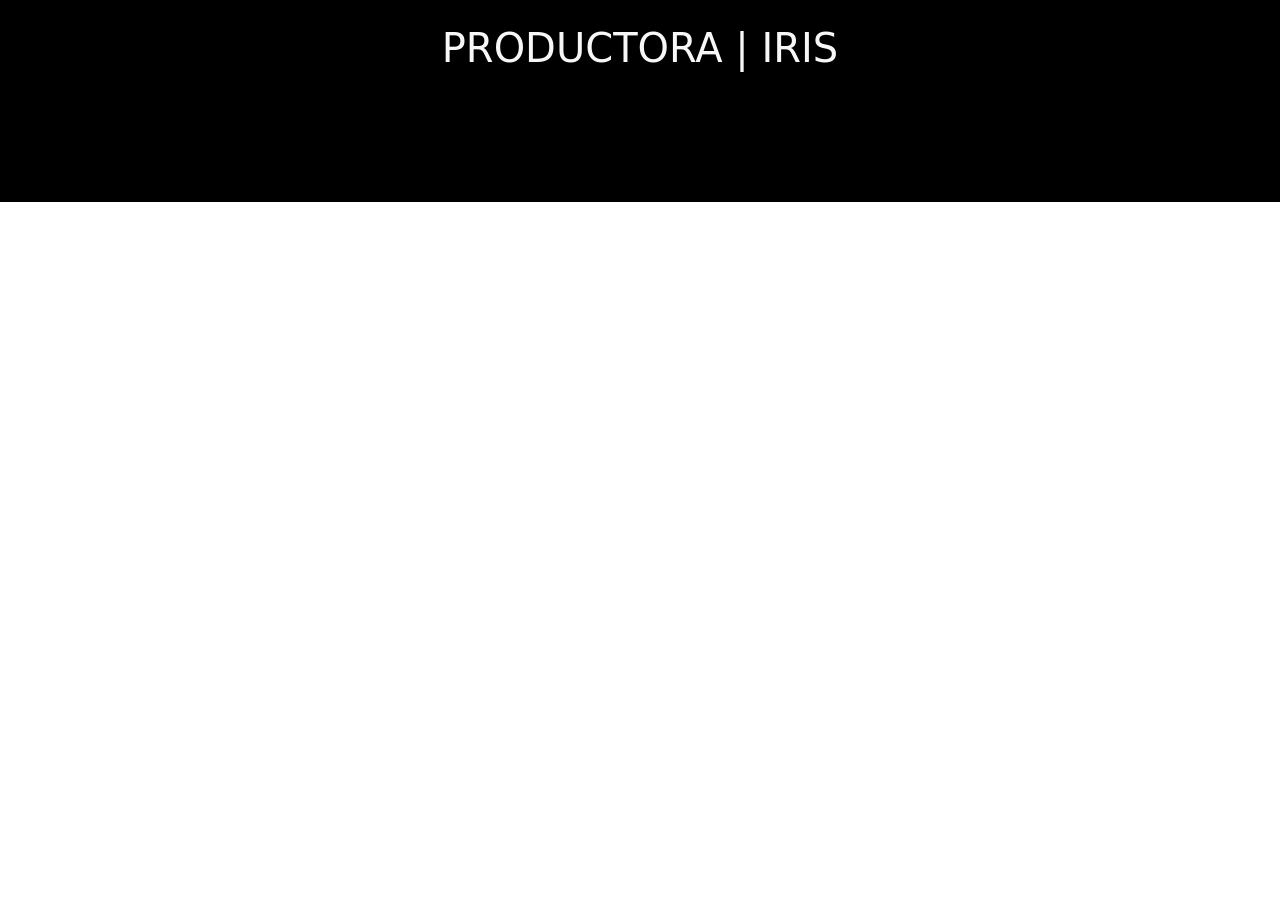
==== index.html @ cb3b6d14 "primer commit, empezamos de cero y esta vez en serio jaja" ====
<!DOCTYPE html>

<html lang="en">

<head>

    <meta charset="UTF-8">
    <meta name="viewport" content="width=device-width, initial-scale=1.0">
    <meta name="author" content="Matias Torres">
    <meta name="description" content="Trabajo Práctico 2.0; Modulo 1 - Diplomatura Fullstack ICARO">
    <meta name="keywords" content="productora, cine, portfolio, fotos, empresa">
    <title> Productora | Iris </title>
    <link rel="icon" type="img/icon" href="img/favicon.png">
    <link href="https://cdn.jsdelivr.net/npm/bootstrap@5.3.3/dist/css/bootstrap.min.css" rel="stylesheet"
        crossorigin="anonymous">
    <link rel="stylesheet" href="css/style.css">

</head>

<body>
    <header id="header" class="header">
        <h1> PRODUCTORA | IRIS </h1>
        <nav class="navbar">
            <div class="container">
                <a class="navbar-brand" href="#"> IRIS </a>
                
            </div>
        </nav>
    </header>



    <script src="https://cdn.jsdelivr.net/npm/bootstrap@5.3.3/dist/js/bootstrap.bundle.min.js"
        crossorigin="anonymous"></script>
</body>

</html>
---- css/style.css ----
header.header {
    background: #000000;
    color: #f7f7f7;
    padding: 24px 16px;
    text-align: center;
}

header.header h1 {
    margin: 0;
    font-style: georgia;
    margin-bottom: 50px;
}
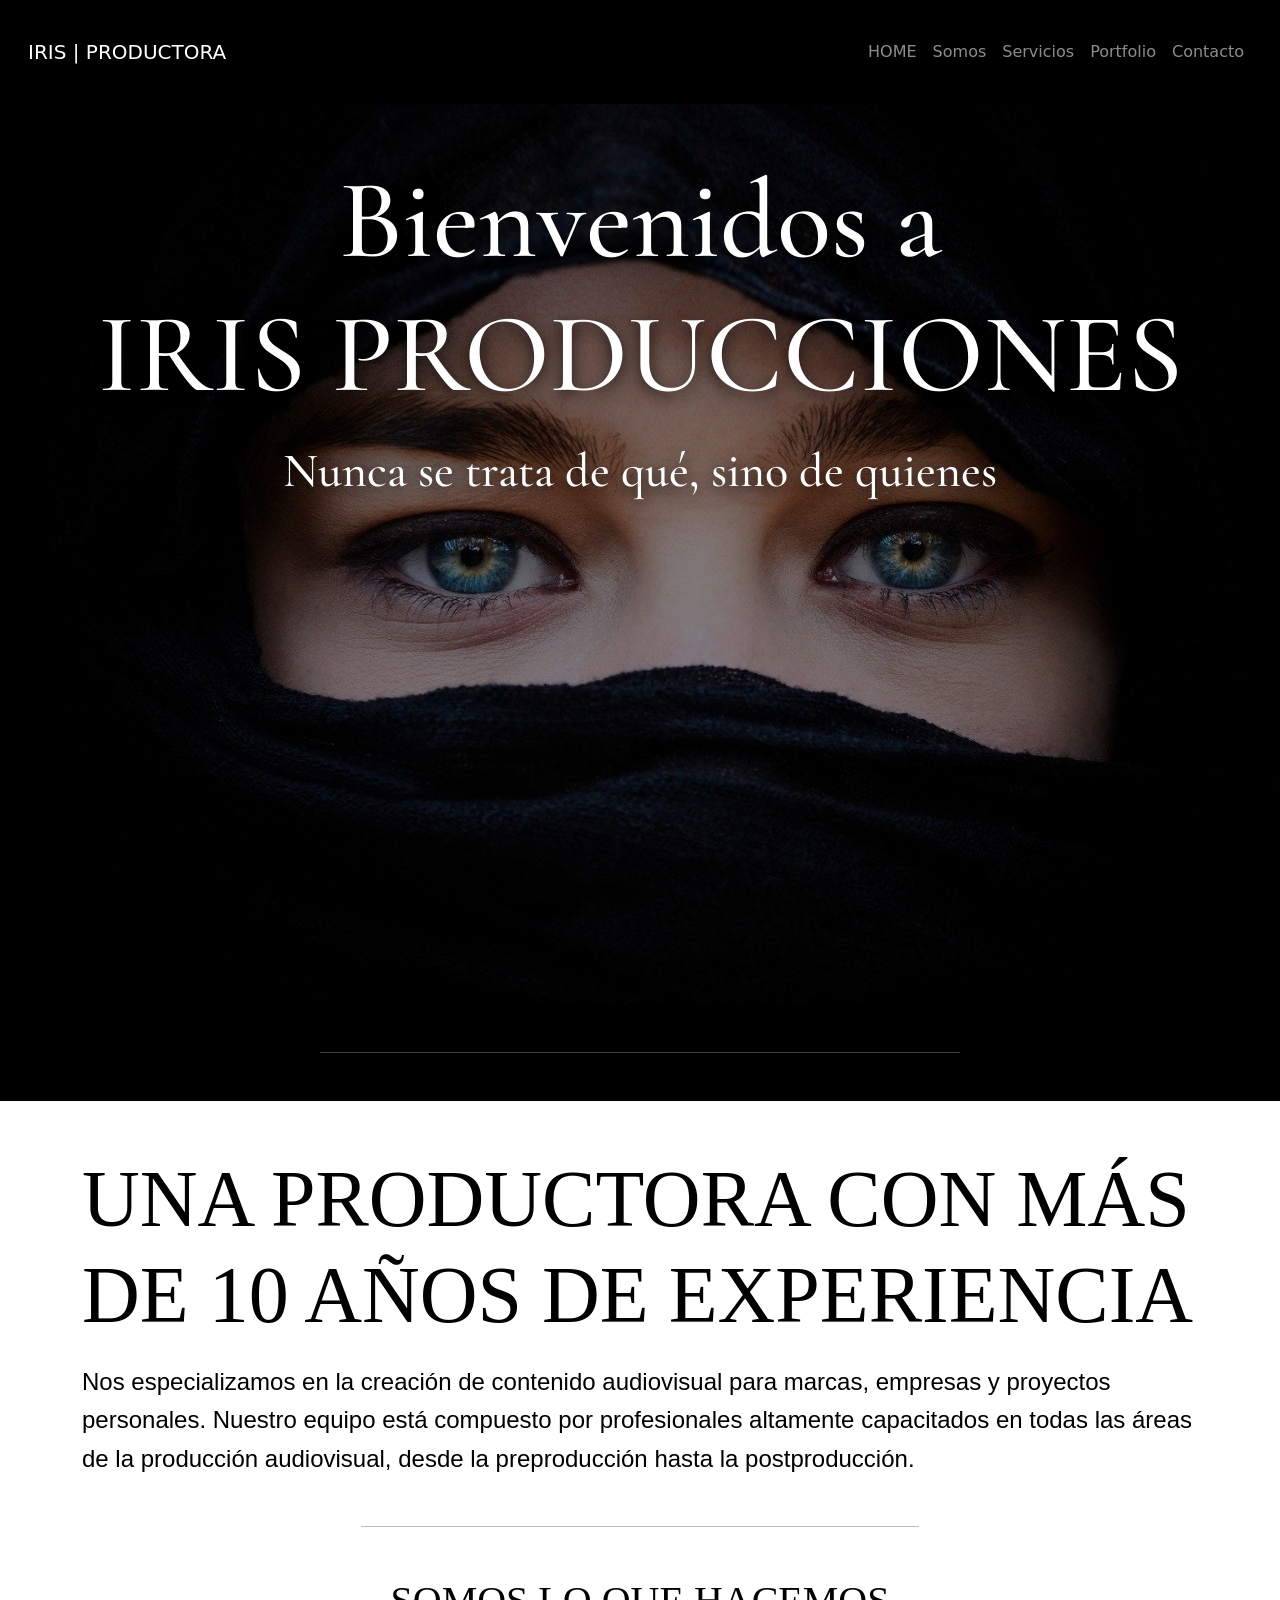
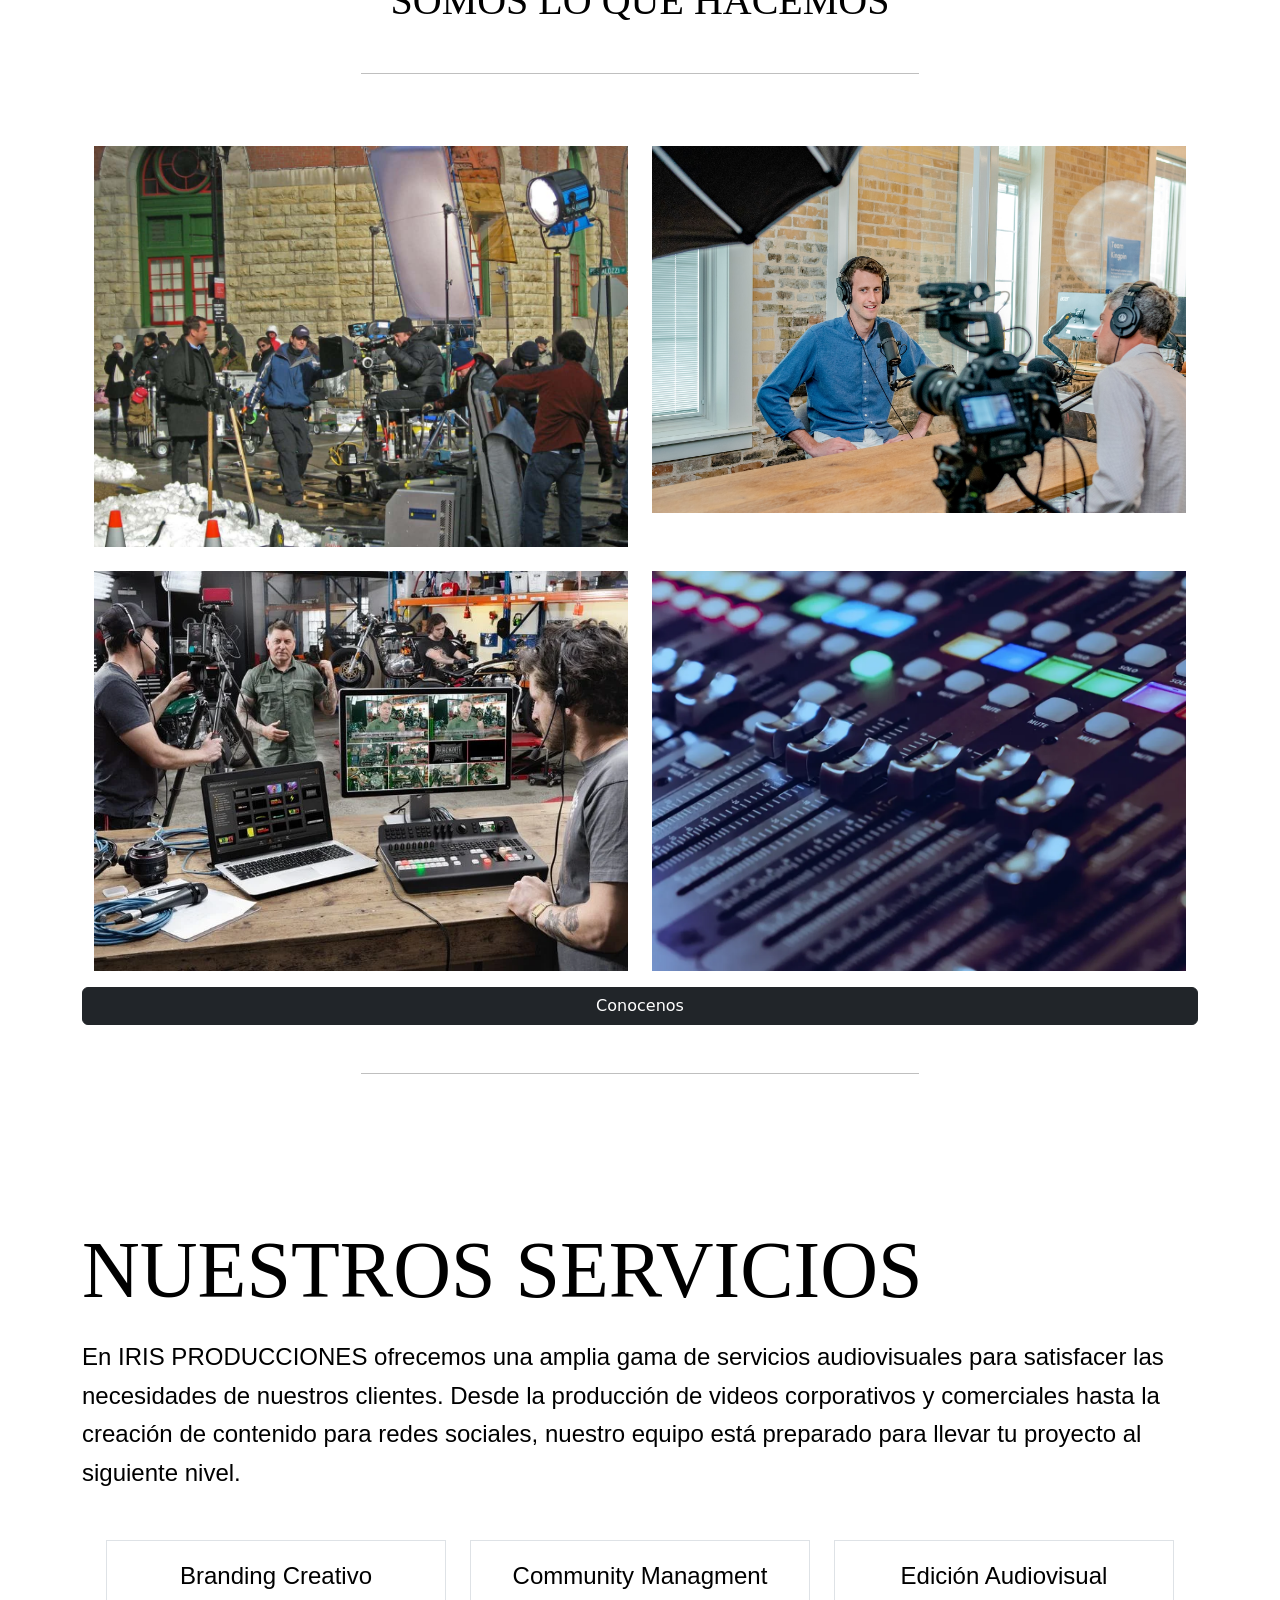
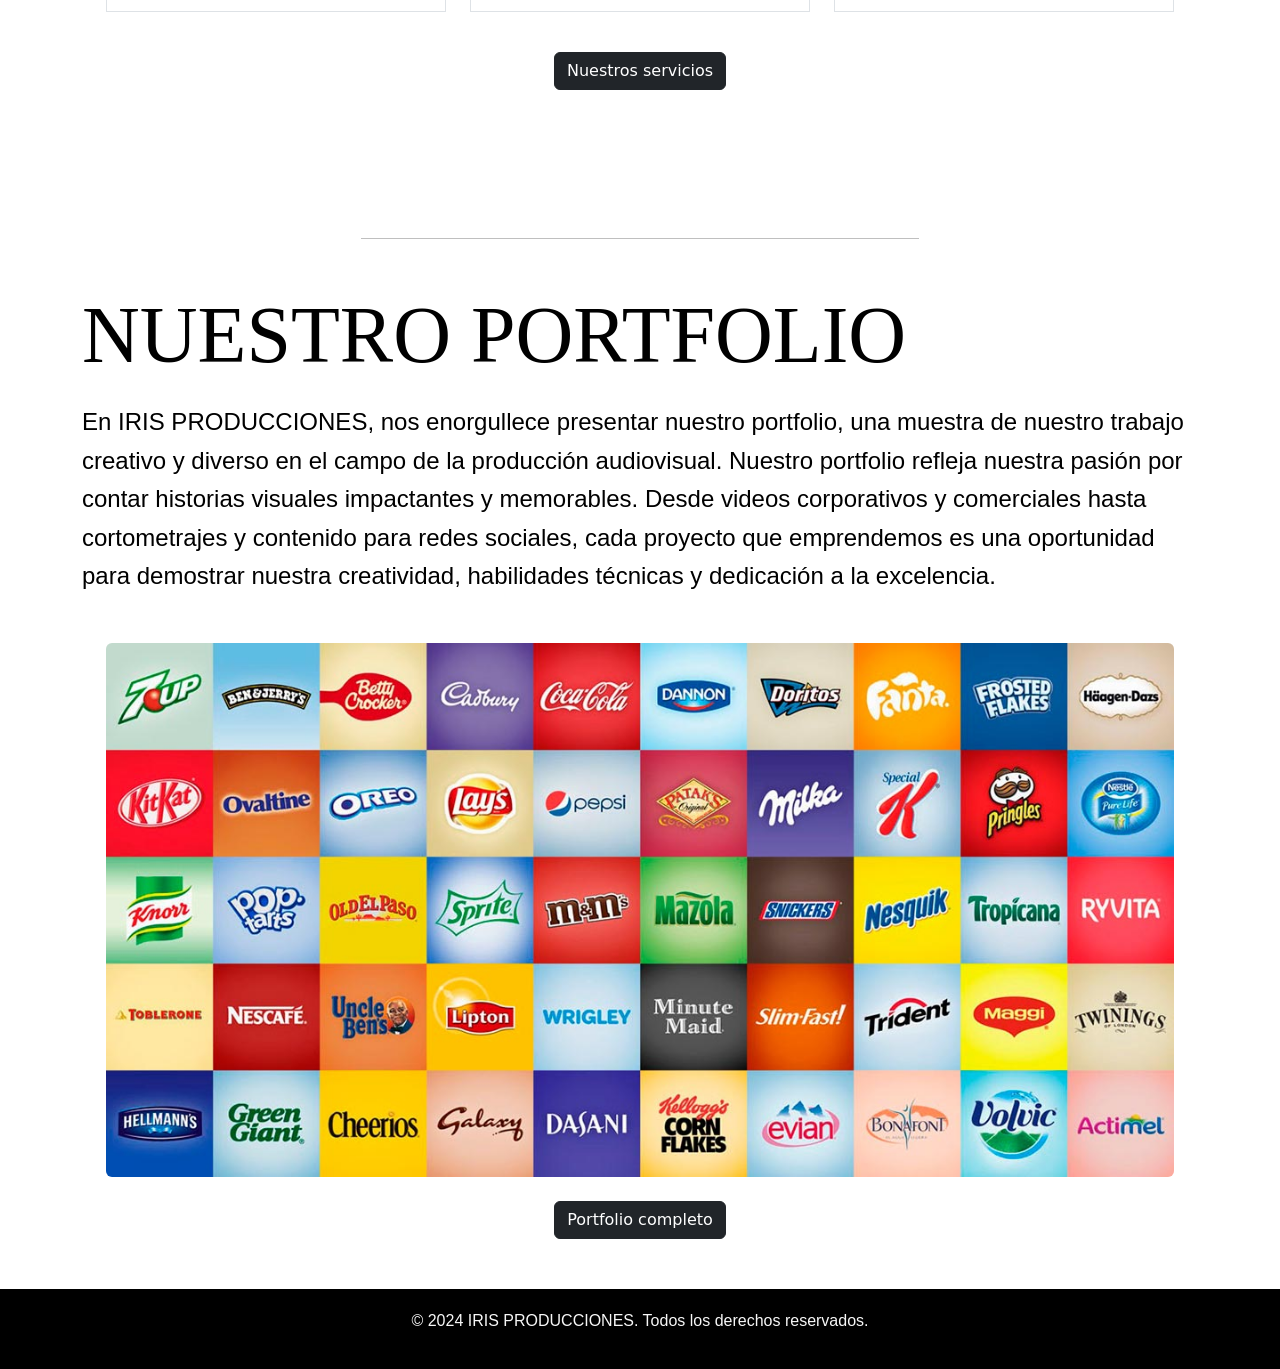
==== commit 26e02c03: "Páginas internas, imagenes, equipo de trabajo, fondos y separaciones; preparo sección de contacto" ====
--- a/index.html
+++ b/index.html
@@ -9,29 +9,166 @@
     <meta name="author" content="Matias Torres">
     <meta name="description" content="Trabajo Práctico 2.0; Modulo 1 - Diplomatura Fullstack ICARO">
     <meta name="keywords" content="productora, cine, portfolio, fotos, empresa">
-    <title> Productora | Iris </title>
+    <title> Iris | Productora Audiovisual </title>
     <link rel="icon" type="img/icon" href="img/favicon.png">
     <link href="https://cdn.jsdelivr.net/npm/bootstrap@5.3.3/dist/css/bootstrap.min.css" rel="stylesheet"
         crossorigin="anonymous">
+    <link href="https://fonts.googleapis.com/css2?family=Cormorant+Garamond&display=swap" rel="stylesheet">
     <link rel="stylesheet" href="css/style.css">
 
 </head>
 
 <body>
     <header id="header" class="header">
-        <h1> PRODUCTORA | IRIS </h1>
-        <nav class="navbar">
-            <div class="container">
-                <a class="navbar-brand" href="#"> IRIS </a>
-                
+        <nav class="navbar navbar-dark bg-black navbar-expand-lg">
+            <div class="container-fluid">
+
+                <a class="navbar-brand" href="#"> IRIS | PRODUCTORA</a>
+
+                <button class="navbar-toggler" type="button" data-bs-toggle="collapse" data-bs-target="#menu">
+                    <span class="navbar-toggler-icon"></span>
+                </button>
+
+                <div class="collapse navbar-collapse" id="menu">
+                    <ul class="navbar-nav ms-auto">
+                        <li class="nav-item">
+                            <a class="nav-link"> HOME</a>
+                        </li>
+
+                        <li class="nav-item">
+                            <a class="nav-link " href="somos.html"> Somos</a>
+                        </li>
+
+                        <li class="nav-item">
+                            <a class="nav-link" href="servicios.html"> Servicios</a>
+                        </li>
+
+                        <li class="nav-item">
+                            <a class="nav-link" href="portfolio.html"> Portfolio</a>
+                        </li>
+
+                        <li class="nav-item">
+                            <a class="nav-link" href="contacto.html"> Contacto</a>
+                        </li>
+                    </ul>
+                </div>
+
             </div>
         </nav>
     </header>
 
+    <main>
 
+        <section class="intro d-flex justify-content-center align-items-top text-center">
+            <div class="container">
+                <h1> Bienvenidos a <br> IRIS PRODUCCIONES</h1>
+                <h2> Nunca se trata de qué, sino de quienes </h2>
+            </div>
+        </section>
+
+        <hr class="w-50 mx-auto my-5">
+
+        <section class="somos d-flex justify-content-left align-items-left text-left">
+            <div class="container">
+                <h1> UNA PRODUCTORA CON MÁS DE 10 AÑOS DE EXPERIENCIA </h1>
+                <p> Nos especializamos en la creación de contenido audiovisual para marcas, empresas y proyectos
+                    personales. Nuestro equipo está compuesto por profesionales altamente capacitados en todas las áreas
+                    de la producción audiovisual, desde la preproducción hasta la postproducción. </p>
+
+                <hr class="w-50 mx-auto my-5">
+                <h2> SOMOS LO QUE HACEMOS </h2>
+                <hr class="w-50 mx-auto my-5">
+
+                <div class="container">
+                    <div class="row g-4 mt-3">
+                        <div class="col-12 col-md-6">
+                            <img src="img/image-1.jpg" class="img-fluid" alt="Portfolio 1">
+                        </div>
+                        <div class="col-12 col-md-6">
+                            <img src="img/image-2.jpg" class="img-fluid" alt="Portfolio 2">
+                        </div>
+                        <div class="col-12 col-md-6">
+                            <img src="img/image-3.jpg" class="img-fluid" alt="Portfolio 3">
+                        </div>
+                        <div class="col-12 col-md-6">
+                            <img src="img/image-4.jpg" class="img-fluid" alt="Portfolio 4">
+                        </div>
+                        <a href="somos.html" class="btn btn-dark mt-3">
+                            Conocenos
+                        </a>
+                        <hr class="w-50 mx-auto my-5">
+                    </div>
+                </div>
+        </section>
+
+        <section class="somos d-flex justify-content-left align-items-left text-left">
+            <div class="container">
+                <h1> NUESTROS SERVICIOS </h1>
+                <p> En IRIS PRODUCCIONES ofrecemos una amplia gama de servicios audiovisuales para satisfacer las
+                    necesidades de nuestros clientes. Desde la producción de videos corporativos y comerciales hasta la
+                    creación de contenido para redes sociales, nuestro equipo está preparado para llevar tu proyecto al
+                    siguiente nivel. </p>
+                <div class="container text-center mt-5">
+                    <div class="container mt-5">
+                        <div class="row text-center">
+
+                            <div class="col-6 col-md">
+                                <p class="border p-3">Branding Creativo</p>
+                            </div>
+
+                            <div class="col-6 col-md">
+                                <p class="border p-3">Community Managment</p>
+                            </div>
+
+                            <div class="col-6 col-md">
+                                <p class="border p-3">Edición Audiovisual</p>
+                            </div>
+
+                        </div>
+                        <div class="mt-4">
+                            <a href="servicios.html" class="btn btn-dark">
+                                Nuestros servicios
+                            </a>
+                        </div>
+                    </div>
+                </div>
+            </div>
+        </section>
+
+        <section class="somos d-flex justify-content-left align-items-left text-left">
+            <div class="container">
+                <hr class="w-50 mx-auto my-5">
+                <h1> NUESTRO PORTFOLIO </h1>
+                <p> En IRIS PRODUCCIONES, nos enorgullece presentar nuestro portfolio, una muestra de nuestro trabajo
+                    creativo y diverso en el campo de la producción audiovisual. Nuestro portfolio refleja nuestra
+                    pasión por contar historias visuales impactantes y memorables. Desde videos corporativos y
+                    comerciales hasta cortometrajes y contenido para redes sociales, cada proyecto que emprendemos es
+                    una oportunidad para demostrar nuestra creatividad, habilidades técnicas y dedicación a la
+                    excelencia. </p>
+                <div class="container text-center mt-5">
+                    <div class="container mt-5">
+                        <div class="row text-center">
+
+                            <div class="col-12 col-md">
+                                <img src="img/marcas.jpg" class="img-fluid rounded">
+                            </div>
+                        </div>
+                        <div class="mt-4">
+                            <a href="portfolio.html" class="btn btn-dark">
+                                Portfolio completo
+                            </a>
+                        </div>
+    </main>
 
     <script src="https://cdn.jsdelivr.net/npm/bootstrap@5.3.3/dist/js/bootstrap.bundle.min.js"
         crossorigin="anonymous"></script>
+
 </body>
 
+<footer class="footer d-flex justify-content-center align-items-center text-center">
+    <div class="container">
+        <p> © 2024 IRIS PRODUCCIONES. Todos los derechos reservados. </p>
+    </div>
+</footer>
+
 </html>
--- a/css/style.css
+++ b/css/style.css
@@ -1,3 +1,19 @@
+h1,
+h2 {
+    font-family: 'Cormorant Garamond', serif;
+    font-size: 3em;
+}
+
+p {
+    font-family: 'Inter', sans-serif;
+}
+
+span {
+    font-family: 'Lato', serif;
+    font-style: italic;
+    font-size: 1.2em;
+}
+
 header.header {
     background: #000000;
     color: #f7f7f7;
@@ -7,6 +23,106 @@
 
 header.header h1 {
     margin: 0;
-    font-style: georgia;
     margin-bottom: 50px;
+}
+
+header .navbar {
+    background: #1f1d1d;
+    font-style: bold;
+}
+
+.intro {
+    background-image: linear-gradient(rgba(0, 0, 0, 0.5),
+            rgba(0, 0, 0, 0.5)), url("../img/ojos.jpg");
+    background-size: cover;
+    background-position: center;
+    height: 100vh;
+}
+
+.intro h1 {
+    margin: 0px;
+    font-size: 7em;
+    margin-top: 50px;
+    margin-bottom: 20px;
+    text-shadow: 0 4px 15px rgba(0, 0, 0, 0.8);
+}
+
+.intro h2 {
+    font-size: 3em;
+    text-shadow: 0 4px 15px rgba(0, 0, 0, 0.8);
+}
+
+body {
+    background-color: #000000;
+    color: #ffffff;
+    margin: 0;
+    min-height: 100vh;
+}
+
+.somos {
+    background-color: #ffffff;
+    color: #000000;
+    padding: 50px 16px;
+}
+
+.somos h1 {
+    font-size: 5em;
+    margin-bottom: 20px;
+    font-family: 'Lato', serif;
+}
+
+.somos h2 {
+    font-size: 2.5em;
+    margin-bottom: 20px;
+    font-family: 'Lato', serif;
+    font-style: bold;
+    margin-top: 50px;
+    text-align: center;
+}
+
+.somos p {
+    font-size: 1.5em;
+    line-height: 1.6;
+    font-family: 'Inter', sans-serif;
+}
+
+.tarjeta-servicio {
+    background-color: #111;
+    border-radius: 10px;
+    overflow: hidden; /* clave para que la imagen respete bordes */
+    border: 1px solid rgba(255,255,255,0.1);
+    transition: all 0.3s ease;
+}
+
+.tarjeta-servicio:hover {
+    transform: translateY(-8px);
+    border-color: rgba(255,255,255,0.3);
+}
+
+.servicios-img {
+    width: 100%;
+    height: 200px;
+    object-fit: cover;
+}
+
+.servicios-desc {
+    color: #aaa;
+    font-size: 0.95em;
+}
+
+.tarjeta-servicio li {
+    color: #888;
+    font-size: 0.9em;
+    margin-bottom: 5px;
+}
+
+img {
+    height: 250px;
+    object-fit: cover;
+}
+
+footer.footer {
+    background-color: #000000;
+    color: #f7f7f7;
+    padding: 20px 16px;
 }
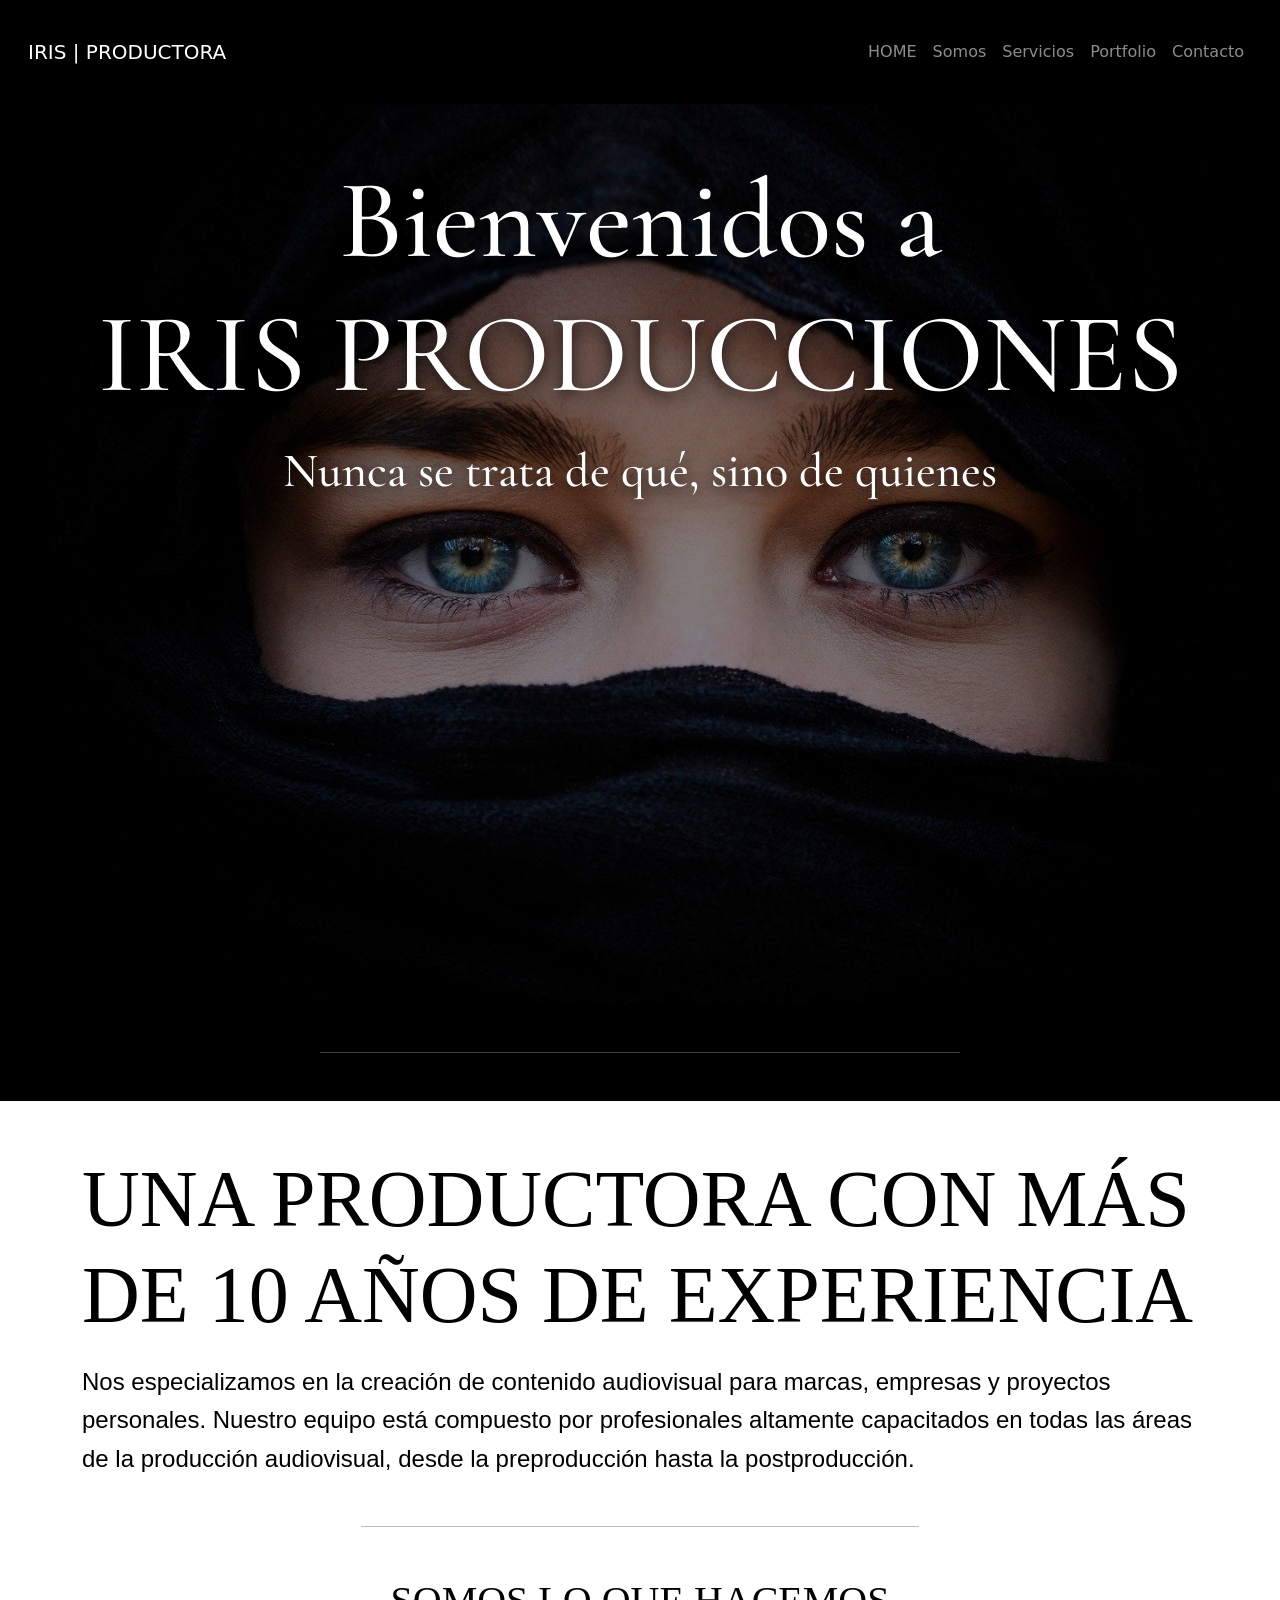
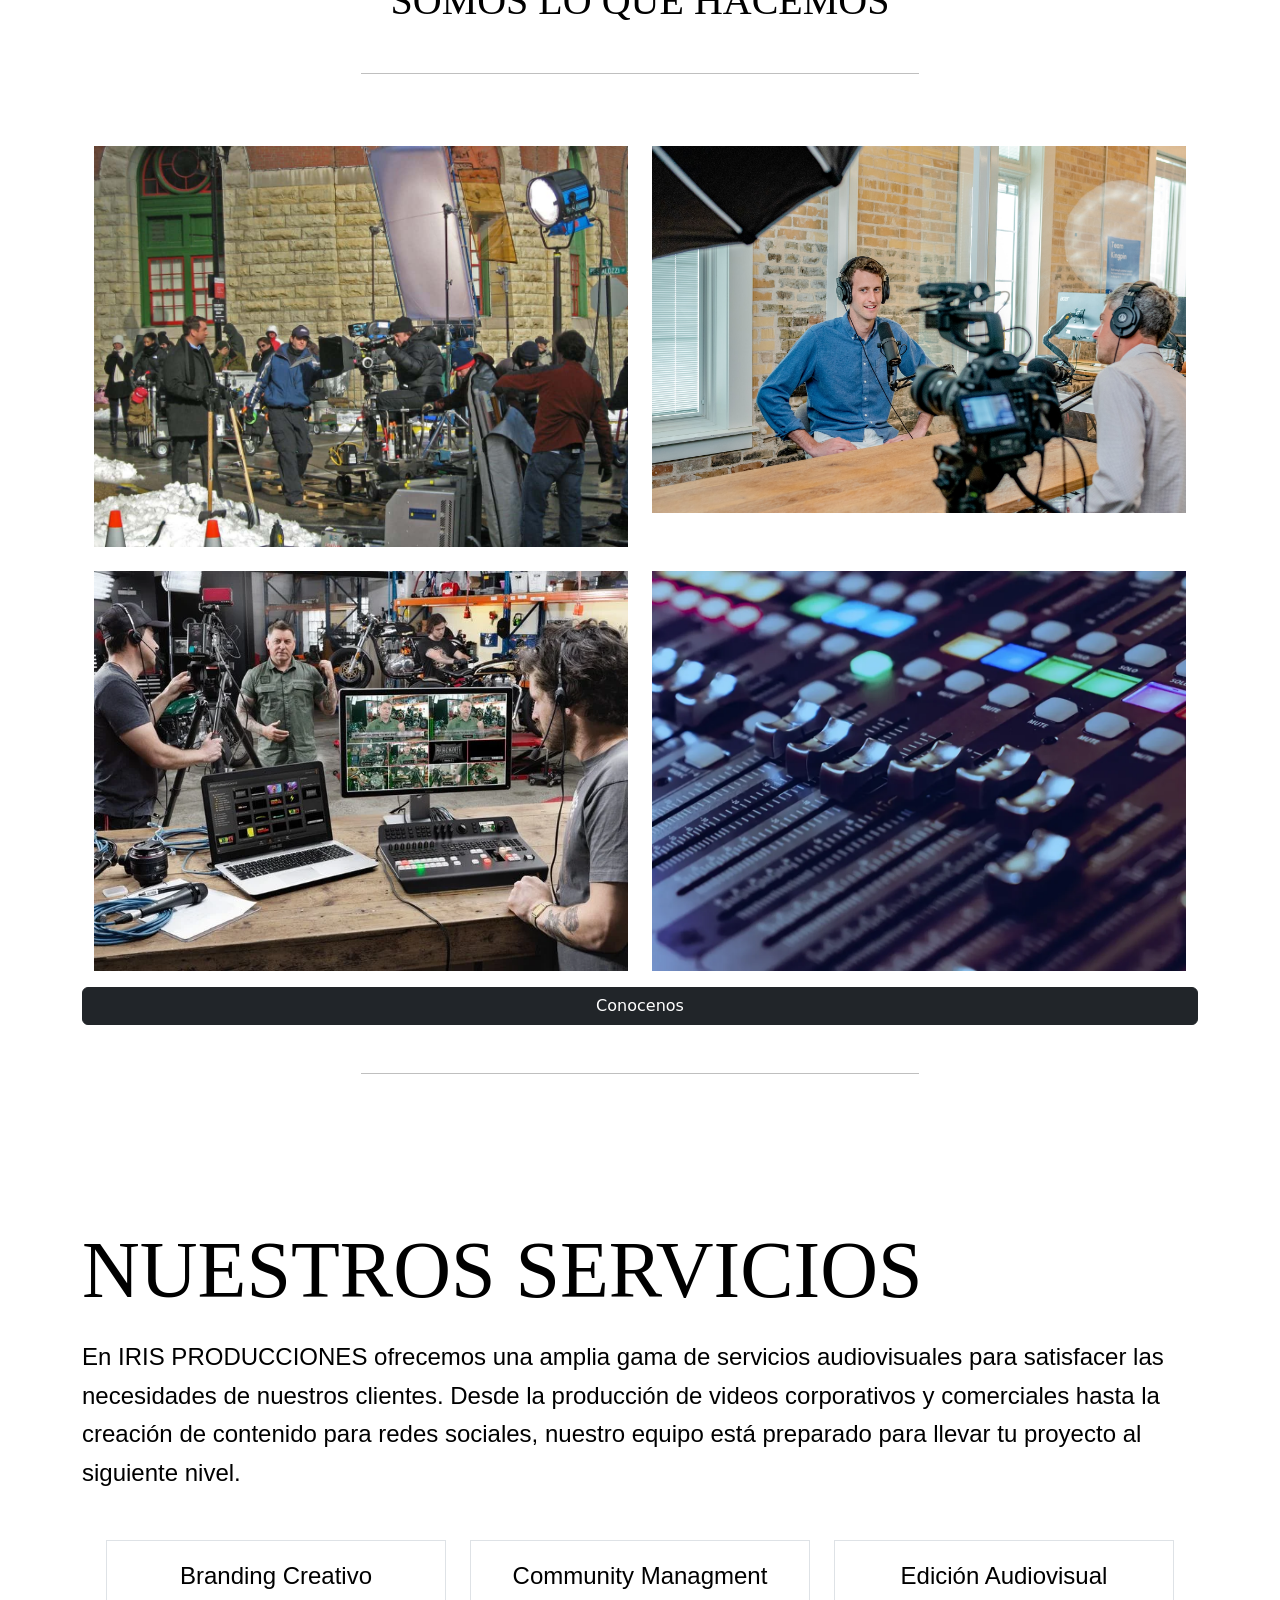
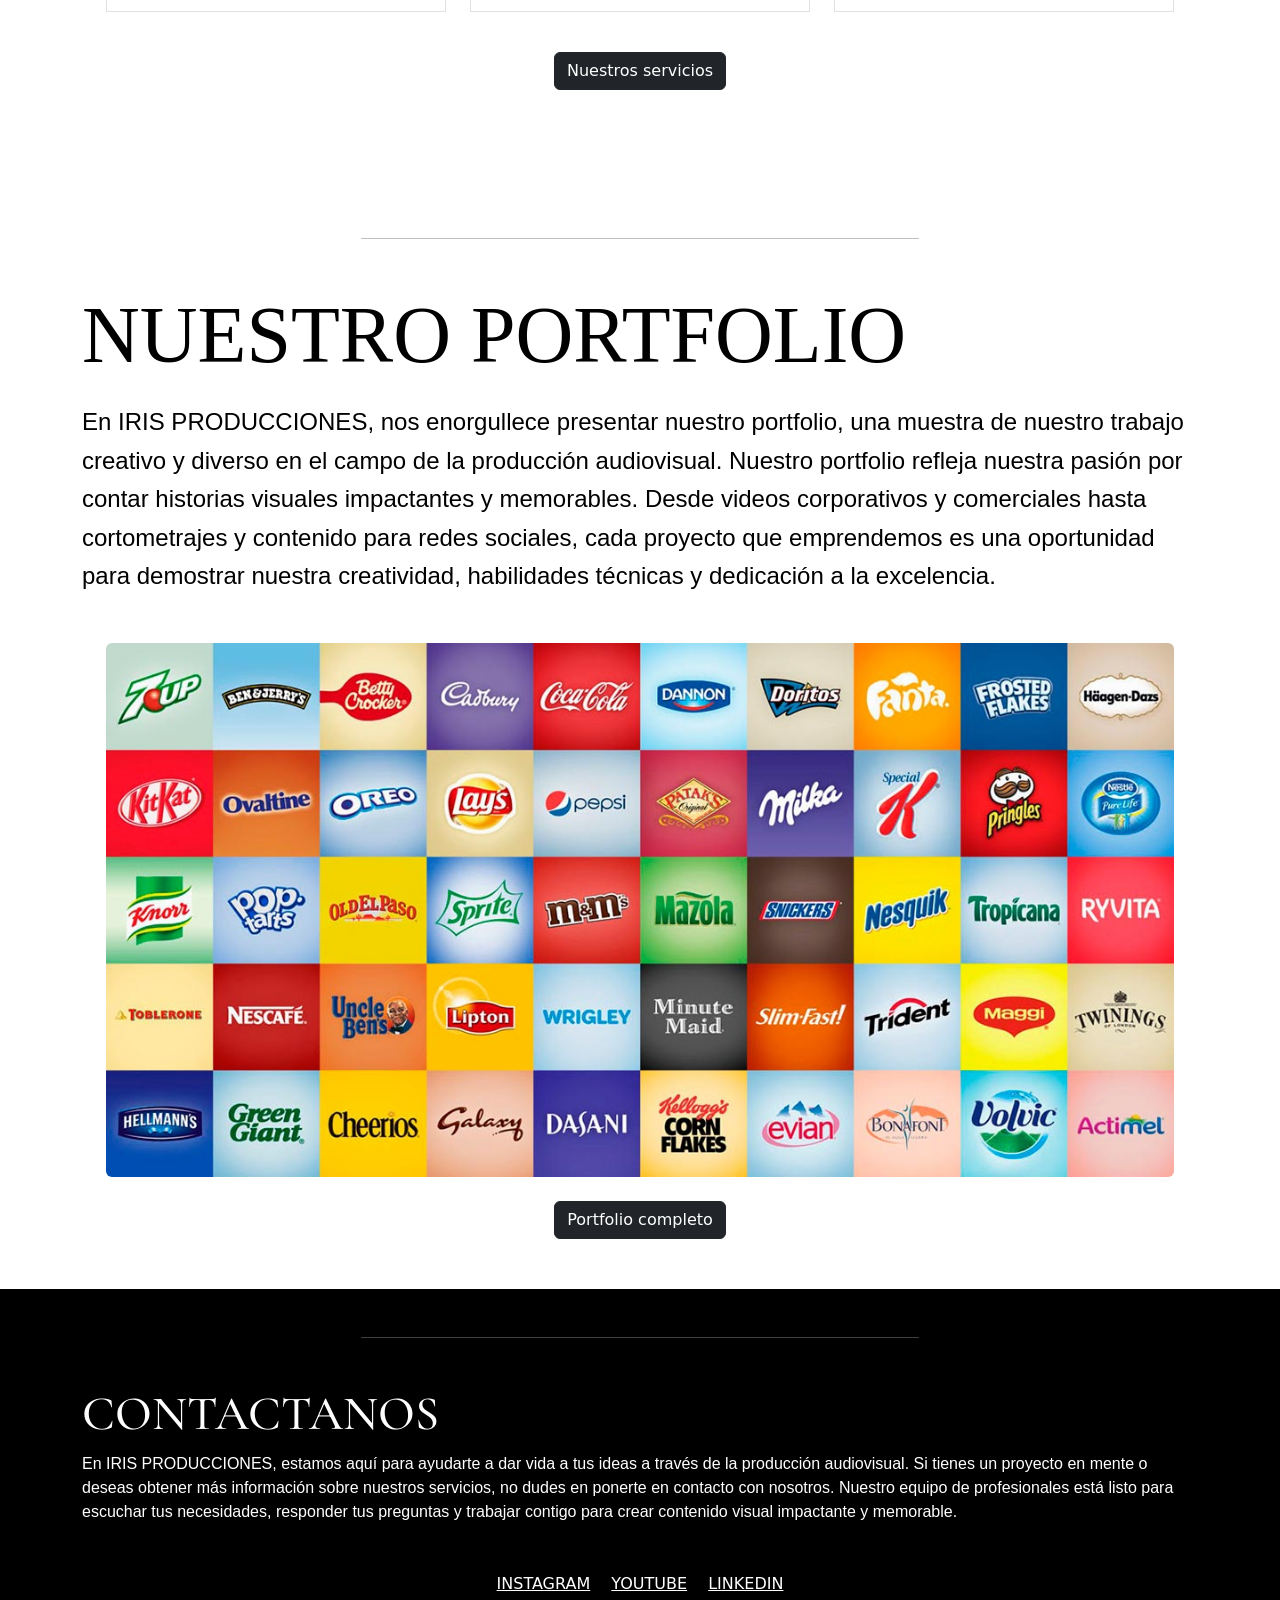
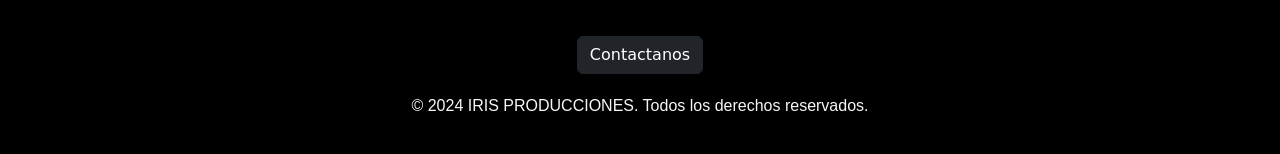
==== commit 3d2259fd: "Terminé portfolio con links de marcas, formulario de contacto, redes; ultimos detalles" ====
--- a/index.html
+++ b/index.html
@@ -158,6 +158,33 @@
                                 Portfolio completo
                             </a>
                         </div>
+                    </div>
+                </div>
+            </div>
+        </section>
+
+        <section class="Contacto d-flex justify-content-left align-items-left text-left">
+            <div class="container">
+                <hr class="w-50 mx-auto my-5">
+                <h1> CONTACTANOS </h1>
+                <p> En IRIS PRODUCCIONES, estamos aquí para ayudarte a dar vida a tus ideas a través de la producción
+                    audiovisual. Si tienes un proyecto en mente o deseas obtener más información sobre nuestros
+                    servicios, no dudes en ponerte en contacto con nosotros. Nuestro equipo de profesionales está listo
+                    para escuchar tus necesidades, responder tus preguntas y trabajar contigo para crear contenido
+                    visual impactante y memorable. </p>
+                <div class="container mt-5">
+                    <div class="container text-center mt-5 td-none">
+                            <a href="https://www.meta.com/es-la/instagram/?srsltid=AfmBOorEFSBBhC4ubzg0YhkwkMawTa0RejBXmQHK4b9O_rMOlhjHGUfG" class="text-white me-3">INSTAGRAM</a>
+                            <a href="https://www.youtube.com/" class="text-white me-3">YOUTUBE</a>
+                            <a href="https://www.linkedin.com/" class="text-white">LINKEDIN</a>
+                    </div>
+                    <div class="text-center mt-4">
+                            <a href="contacto.html" class="btn btn-dark mt-3">
+                                Contactanos
+                            </a>
+                    </div>
+                </div>
+        </section>
     </main>
 
     <script src="https://cdn.jsdelivr.net/npm/bootstrap@5.3.3/dist/js/bootstrap.bundle.min.js"
--- a/css/style.css
+++ b/css/style.css
@@ -125,4 +125,69 @@
     background-color: #000000;
     color: #f7f7f7;
     padding: 20px 16px;
+}
+
+.href {
+    color: #f7f7f7;
+    text-decoration: none;
+}
+
+.contacto-form {
+    background-color: #ffffff;
+    padding: 20px;
+    border-radius: 10px;
+    border: 1px solid rgba(255, 255, 255, 0.1);
+}
+
+.contacto-form input,
+.contacto-form textarea {
+    background-color: #ffffff;
+    border: 1px solid rgba(255, 255, 255, 0.1);
+    color: #f7f7f7;
+    padding: 10px;
+    border-radius: 5px;
+    width: 100%;
+    margin-bottom: 15px;
+}
+
+.contacto-form button {
+    background-color: #f7f7f7;
+    color: #000;
+    border: none;
+    padding: 10px 20px;
+    border-radius: 5px;
+    cursor: pointer;
+    transition: background-color 0.3s ease;
+}
+
+.contacto-form button:hover {
+    background-color: #ddd;
+}
+
+.map-container {
+    width: 100%;
+    height: 300px;
+    border-radius: 10px;
+    overflow: hidden;
+    border: 1px solid rgba(255, 255, 255, 0.1);
+}
+
+.map-container iframe {
+    width: 100%;
+    height: 100%;
+    border: none;
+}
+
+.contacto h1 {
+    font-size: 3em;
+    margin-bottom: 20px;
+    font-family: 'Lato', serif;
+    text-align: center;
+}
+
+.contacto p {
+    font-size: 1.2em;
+    line-height: 1.6;
+    font-family: 'Inter', sans-serif;
+    text-align: center;
 }
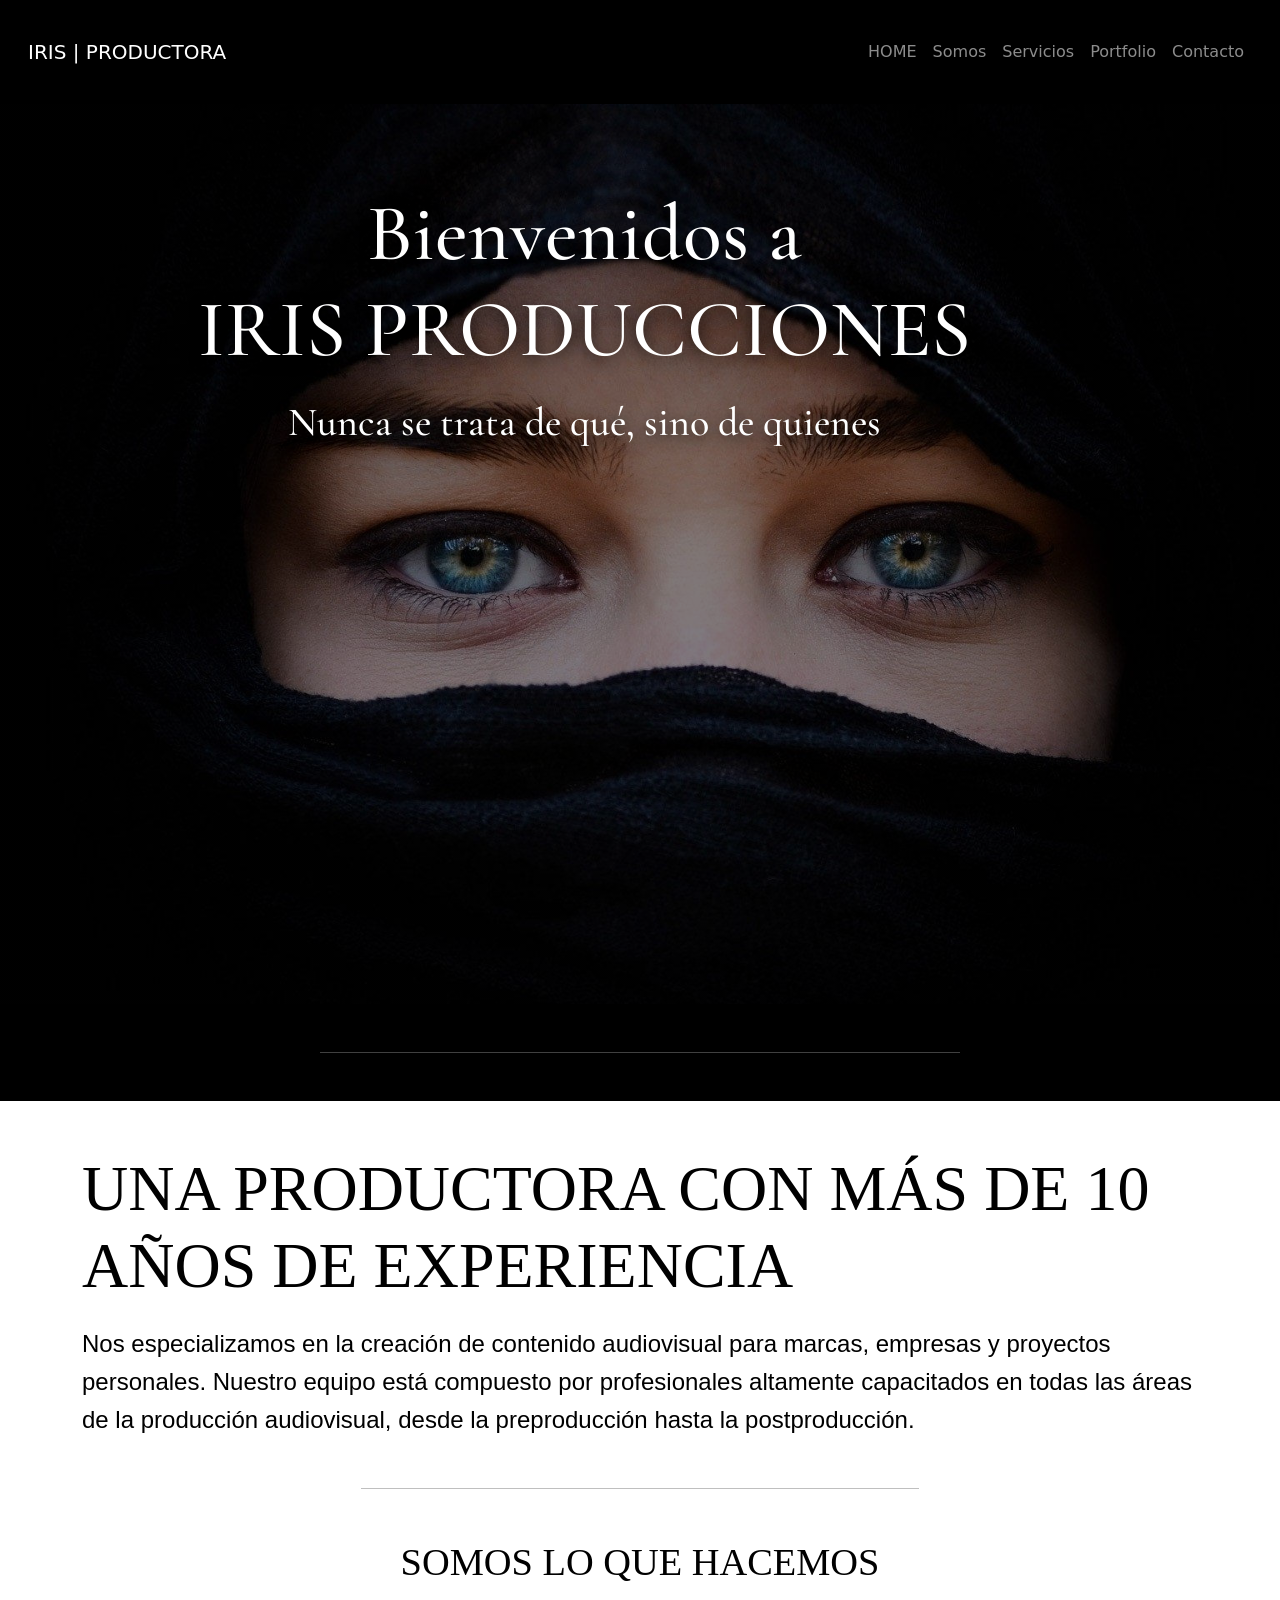
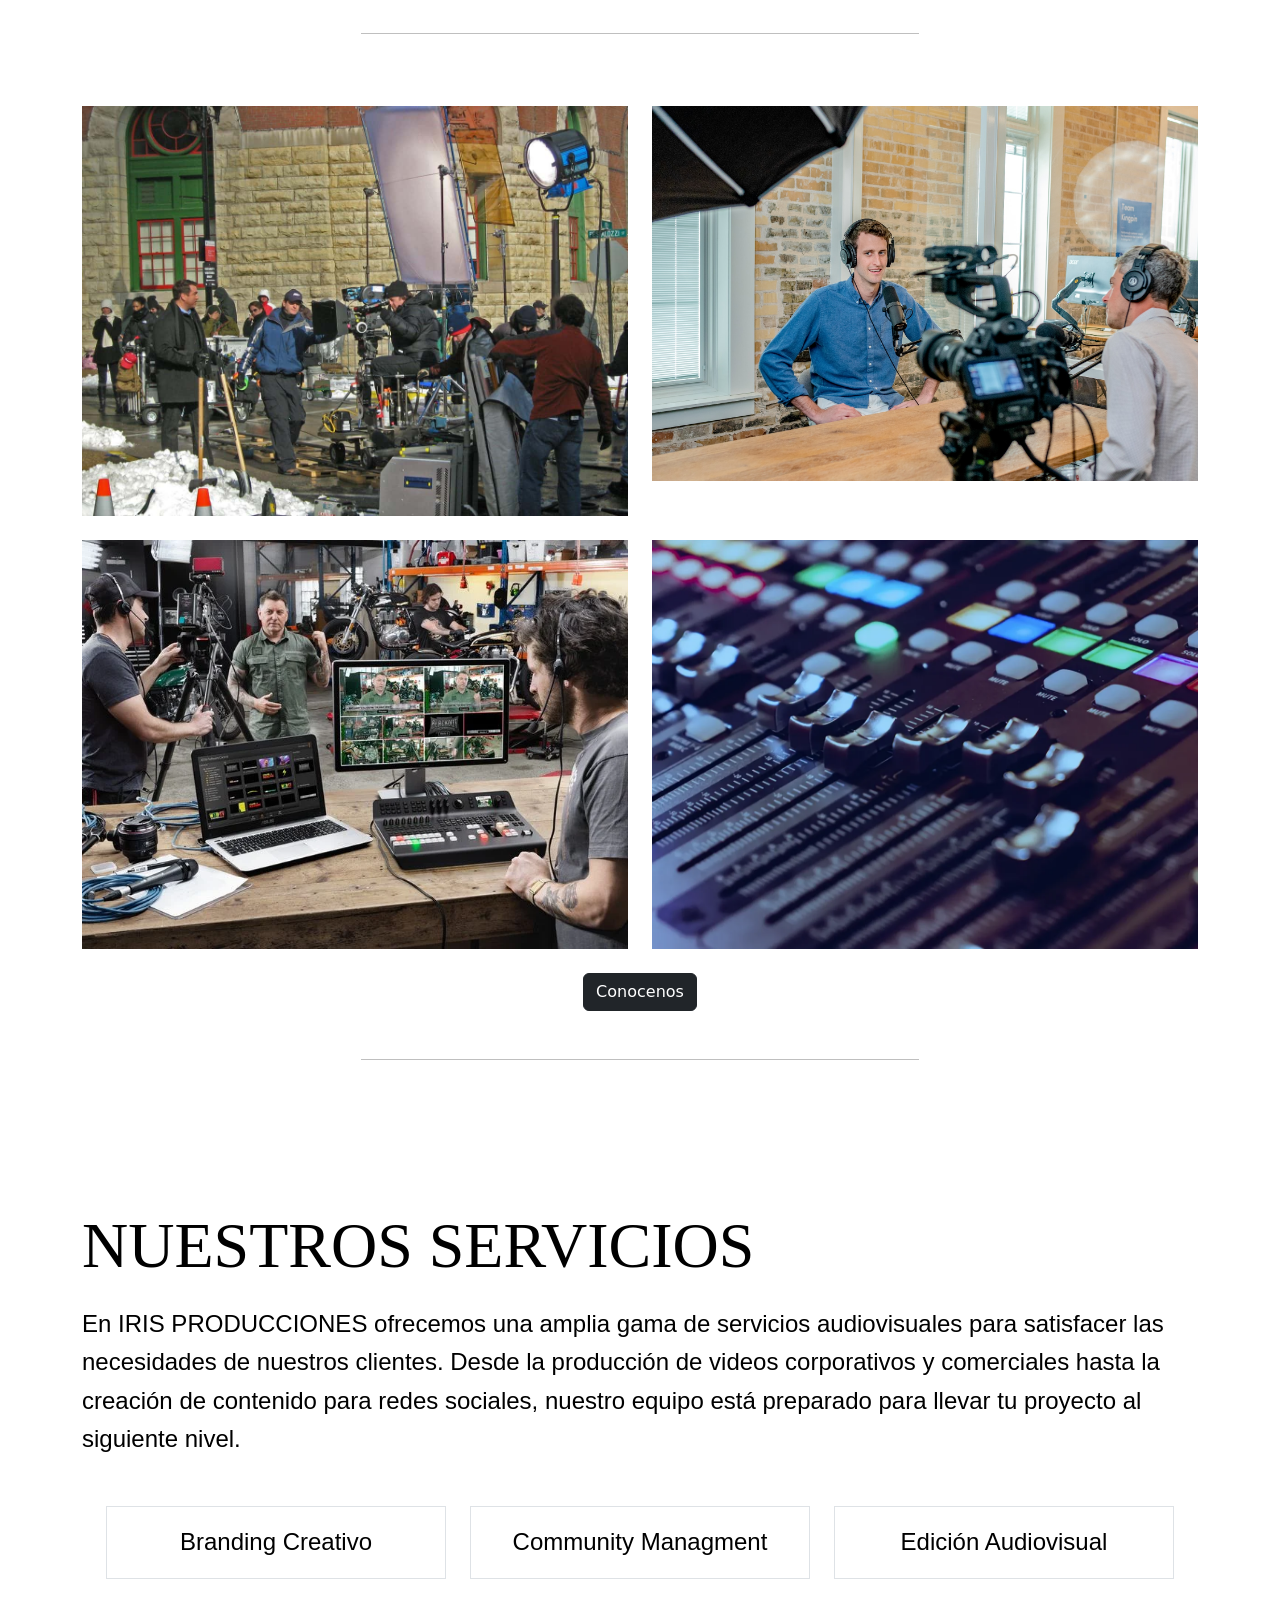
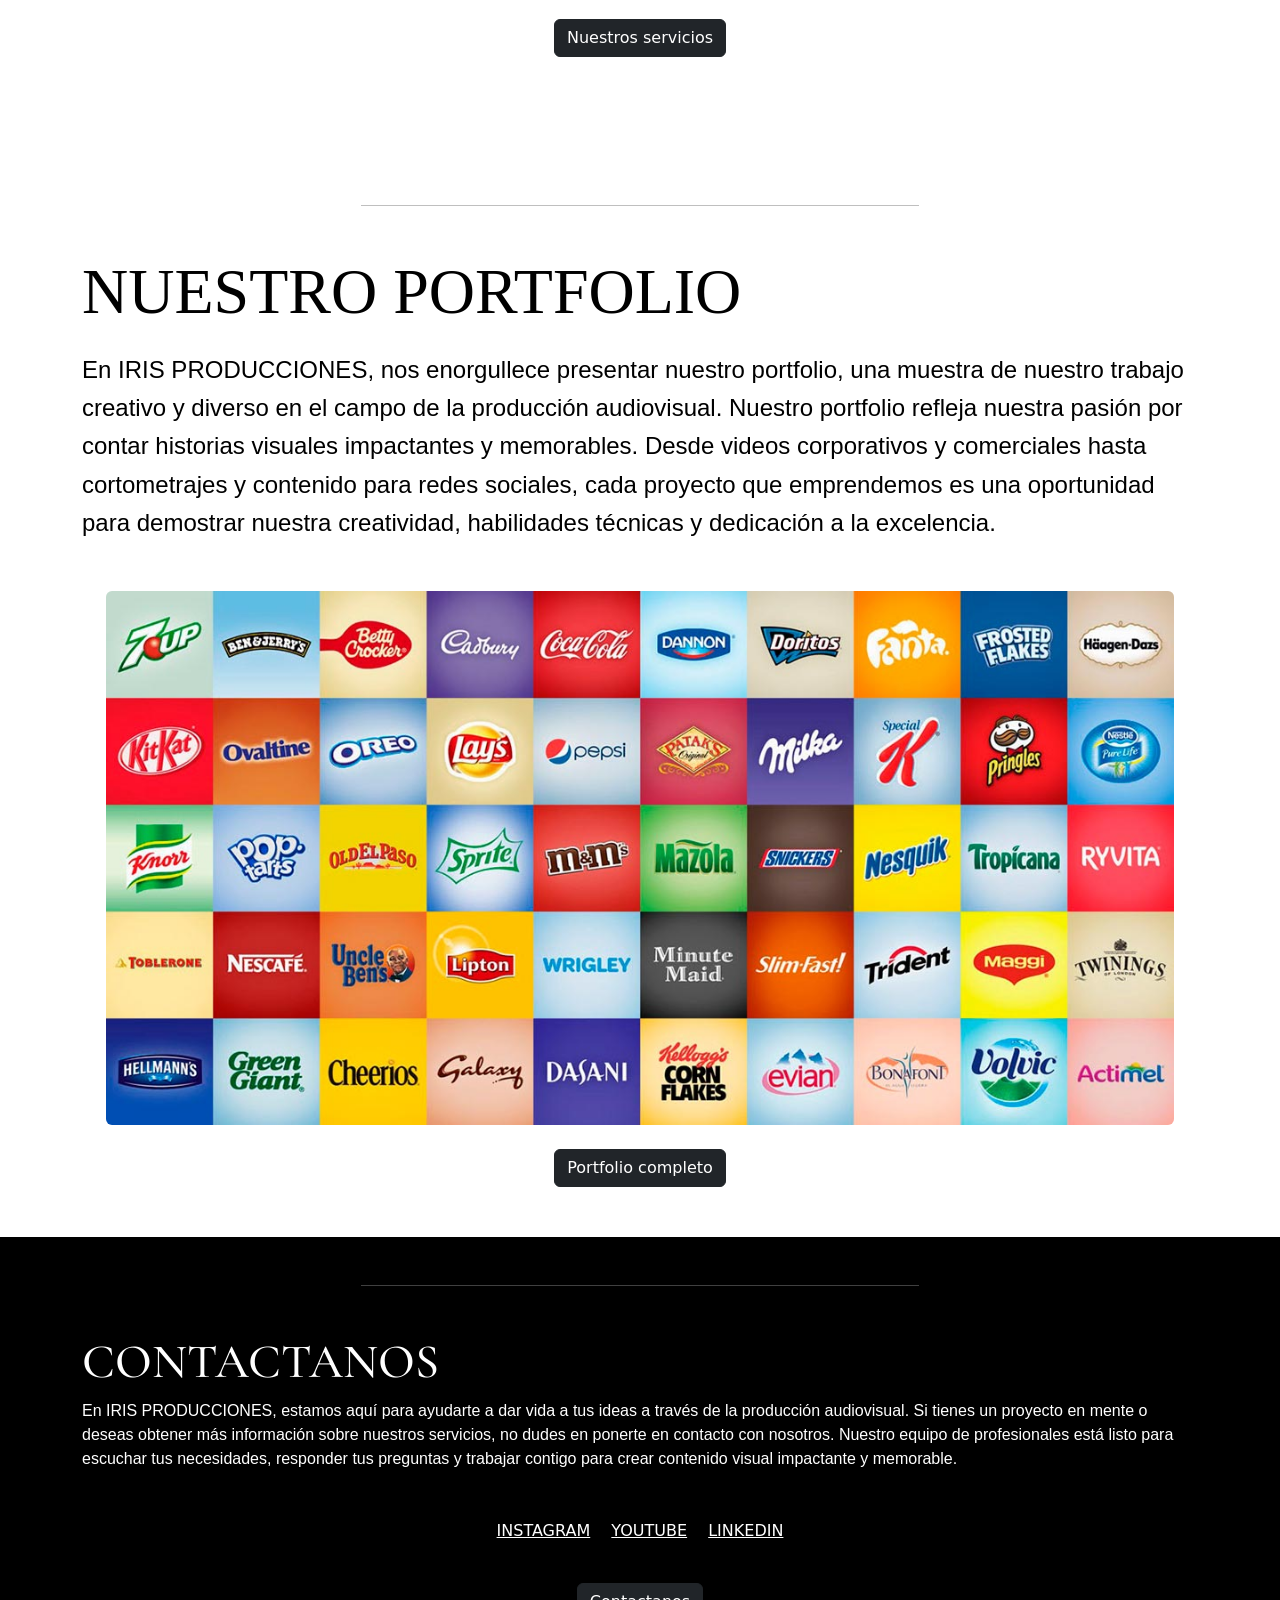
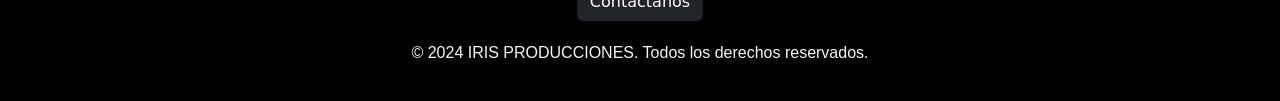
==== commit 1e2be979: "responsive" ====
--- a/index.html
+++ b/index.html
@@ -59,7 +59,7 @@
 
     <main>
 
-        <section class="intro d-flex justify-content-center align-items-top text-center">
+        <section class="intro d-flex justify-content-center align-items-start text-center">
             <div class="container">
                 <h1> Bienvenidos a <br> IRIS PRODUCCIONES</h1>
                 <h2> Nunca se trata de qué, sino de quienes </h2>
@@ -68,7 +68,7 @@
 
         <hr class="w-50 mx-auto my-5">
 
-        <section class="somos d-flex justify-content-left align-items-left text-left">
+        <section class="somos text-start">
             <div class="container">
                 <h1> UNA PRODUCTORA CON MÁS DE 10 AÑOS DE EXPERIENCIA </h1>
                 <p> Nos especializamos en la creación de contenido audiovisual para marcas, empresas y proyectos
@@ -79,29 +79,32 @@
                 <h2> SOMOS LO QUE HACEMOS </h2>
                 <hr class="w-50 mx-auto my-5">
 
-                <div class="container">
-                    <div class="row g-4 mt-3">
-                        <div class="col-12 col-md-6">
-                            <img src="img/image-1.jpg" class="img-fluid" alt="Portfolio 1">
-                        </div>
-                        <div class="col-12 col-md-6">
-                            <img src="img/image-2.jpg" class="img-fluid" alt="Portfolio 2">
-                        </div>
-                        <div class="col-12 col-md-6">
-                            <img src="img/image-3.jpg" class="img-fluid" alt="Portfolio 3">
-                        </div>
-                        <div class="col-12 col-md-6">
-                            <img src="img/image-4.jpg" class="img-fluid" alt="Portfolio 4">
-                        </div>
-                        <a href="somos.html" class="btn btn-dark mt-3">
-                            Conocenos
-                        </a>
-                        <hr class="w-50 mx-auto my-5">
-                    </div>
-                </div>
-        </section>
-
-        <section class="somos d-flex justify-content-left align-items-left text-left">
+                <div class="row g-4 mt-3">
+                    <div class="col-12 col-md-6">
+                        <img src="img/image-1.jpg" class="img-fluid" alt="Portfolio 1">
+                    </div>
+                    <div class="col-12 col-md-6">
+                        <img src="img/image-2.jpg" class="img-fluid" alt="Portfolio 2">
+                    </div>
+                    <div class="col-12 col-md-6">
+                        <img src="img/image-3.jpg" class="img-fluid" alt="Portfolio 3">
+                    </div>
+                    <div class="col-12 col-md-6">
+                        <img src="img/image-4.jpg" class="img-fluid" alt="Portfolio 4">
+                    </div>
+                </div>
+
+                <div class="d-flex justify-content-center mt-4">
+                    <a href="somos.html" class="btn btn-dark">
+                        Conocenos
+                    </a>
+                </div>
+
+                <hr class="w-50 mx-auto my-5">
+            </div>
+        </section>
+
+        <section class="somos d-flex justify-content-start align-items-start text-start">
             <div class="container">
                 <h1> NUESTROS SERVICIOS </h1>
                 <p> En IRIS PRODUCCIONES ofrecemos una amplia gama de servicios audiovisuales para satisfacer las
@@ -135,7 +138,7 @@
             </div>
         </section>
 
-        <section class="somos d-flex justify-content-left align-items-left text-left">
+        <section class="somos d-flex justify-content-start align-items-start text-start">
             <div class="container">
                 <hr class="w-50 mx-auto my-5">
                 <h1> NUESTRO PORTFOLIO </h1>
@@ -163,7 +166,7 @@
             </div>
         </section>
 
-        <section class="Contacto d-flex justify-content-left align-items-left text-left">
+        <section class="Contacto d-flex justify-content-start align-items-start text-start">
             <div class="container">
                 <hr class="w-50 mx-auto my-5">
                 <h1> CONTACTANOS </h1>
@@ -174,9 +177,9 @@
                     visual impactante y memorable. </p>
                 <div class="container mt-5">
                     <div class="container text-center mt-5 td-none">
-                            <a href="https://www.meta.com/es-la/instagram/?srsltid=AfmBOorEFSBBhC4ubzg0YhkwkMawTa0RejBXmQHK4b9O_rMOlhjHGUfG" class="text-white me-3">INSTAGRAM</a>
-                            <a href="https://www.youtube.com/" class="text-white me-3">YOUTUBE</a>
-                            <a href="https://www.linkedin.com/" class="text-white">LINKEDIN</a>
+                            <a href="https://www.meta.com/es-la/instagram/?srsltid=AfmBOorEFSBBhC4ubzg0YhkwkMawTa0RejBXmQHK4b9O_rMOlhjHGUfG" class="text-white me-3" target="_blank">INSTAGRAM</a>
+                            <a href="https://www.youtube.com/" class="text-white me-3" target="_blank">YOUTUBE</a>
+                            <a href="https://www.linkedin.com/" class="text-white" target="_blank">LINKEDIN</a>
                     </div>
                     <div class="text-center mt-4">
                             <a href="contacto.html" class="btn btn-dark mt-3">
@@ -190,12 +193,12 @@
     <script src="https://cdn.jsdelivr.net/npm/bootstrap@5.3.3/dist/js/bootstrap.bundle.min.js"
         crossorigin="anonymous"></script>
 
+    <footer class="footer d-flex justify-content-center align-items-center text-center">
+        <div class="container">
+            <p> © 2024 IRIS PRODUCCIONES. Todos los derechos reservados. </p>
+        </div>
+    </footer>
+
 </body>
 
-<footer class="footer d-flex justify-content-center align-items-center text-center">
-    <div class="container">
-        <p> © 2024 IRIS PRODUCCIONES. Todos los derechos reservados. </p>
-    </div>
-</footer>
-
 </html>
--- a/css/style.css
+++ b/css/style.css
@@ -36,20 +36,45 @@
             rgba(0, 0, 0, 0.5)), url("../img/ojos.jpg");
     background-size: cover;
     background-position: center;
-    height: 100vh;
+    background-repeat: no-repeat;
+    min-height: 100vh;
+    height: auto;
+    overflow-x: hidden;
+    padding: 2rem 1rem;
+}
+
+html, body {
+    overflow-x: hidden;
 }
 
 .intro h1 {
     margin: 0px;
-    font-size: 7em;
+    font-size: clamp(2.5rem, 10vw, 5rem);
     margin-top: 50px;
     margin-bottom: 20px;
     text-shadow: 0 4px 15px rgba(0, 0, 0, 0.8);
+    word-break: break-word;
+    max-width: 90%;
 }
 
 .intro h2 {
-    font-size: 3em;
+    font-size: clamp(1.2rem, 4vw, 2.5rem);
     text-shadow: 0 4px 15px rgba(0, 0, 0, 0.8);
+    max-width: 90%;
+}
+
+.intro .container {
+    padding-left: 1rem;
+    padding-right: 1rem;
+}
+
+@media (max-width: 576px) {
+    .intro {
+        height: auto;
+        min-height: 100vh;
+        padding-top: 60px;
+        padding-bottom: 60px;
+    }
 }
 
 body {
@@ -66,13 +91,15 @@
 }
 
 .somos h1 {
-    font-size: 5em;
-    margin-bottom: 20px;
-    font-family: 'Lato', serif;
+    font-size: clamp(2rem, 8vw, 4rem);
+    margin-bottom: 20px;
+    font-family: 'Lato', serif;
+    max-width: 100%;
+    word-break: break-word;
 }
 
 .somos h2 {
-    font-size: 2.5em;
+    font-size: clamp(1.5rem, 3vw, 2.5rem);
     margin-bottom: 20px;
     font-family: 'Lato', serif;
     font-style: bold;
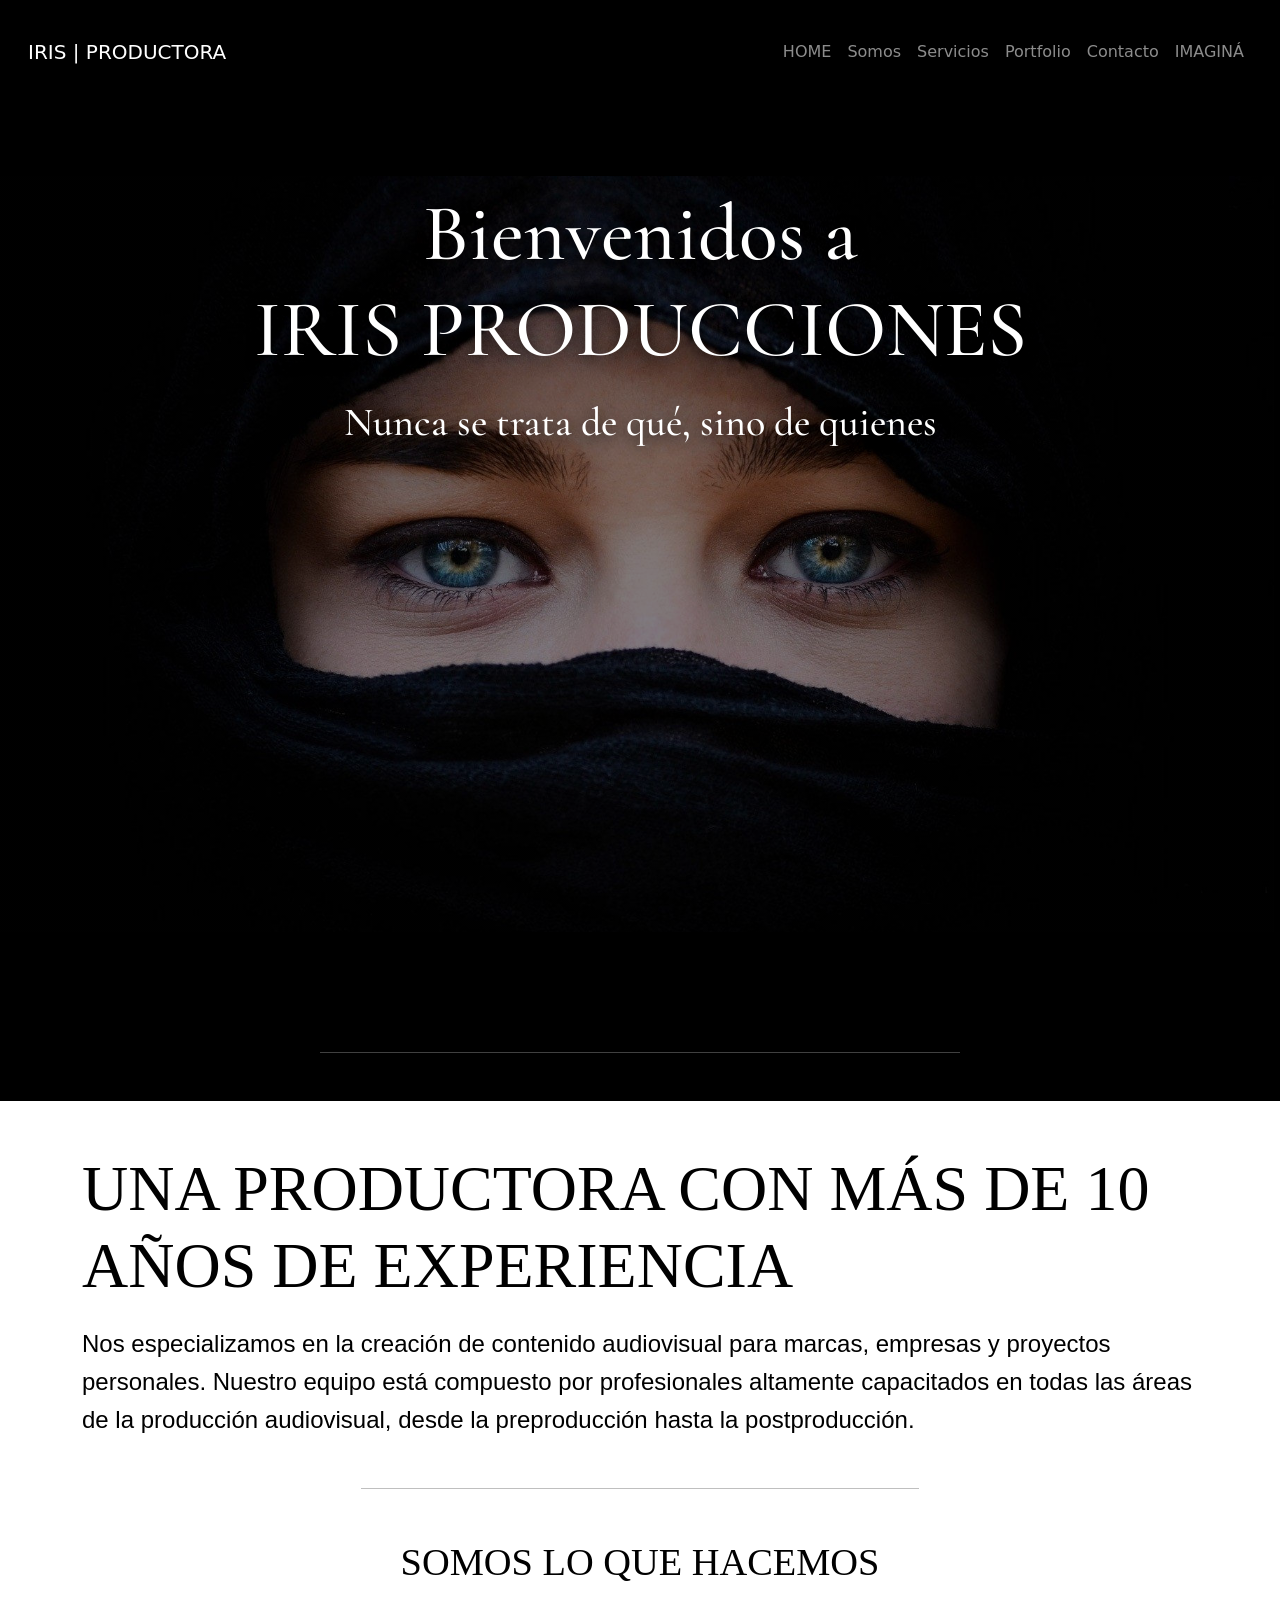
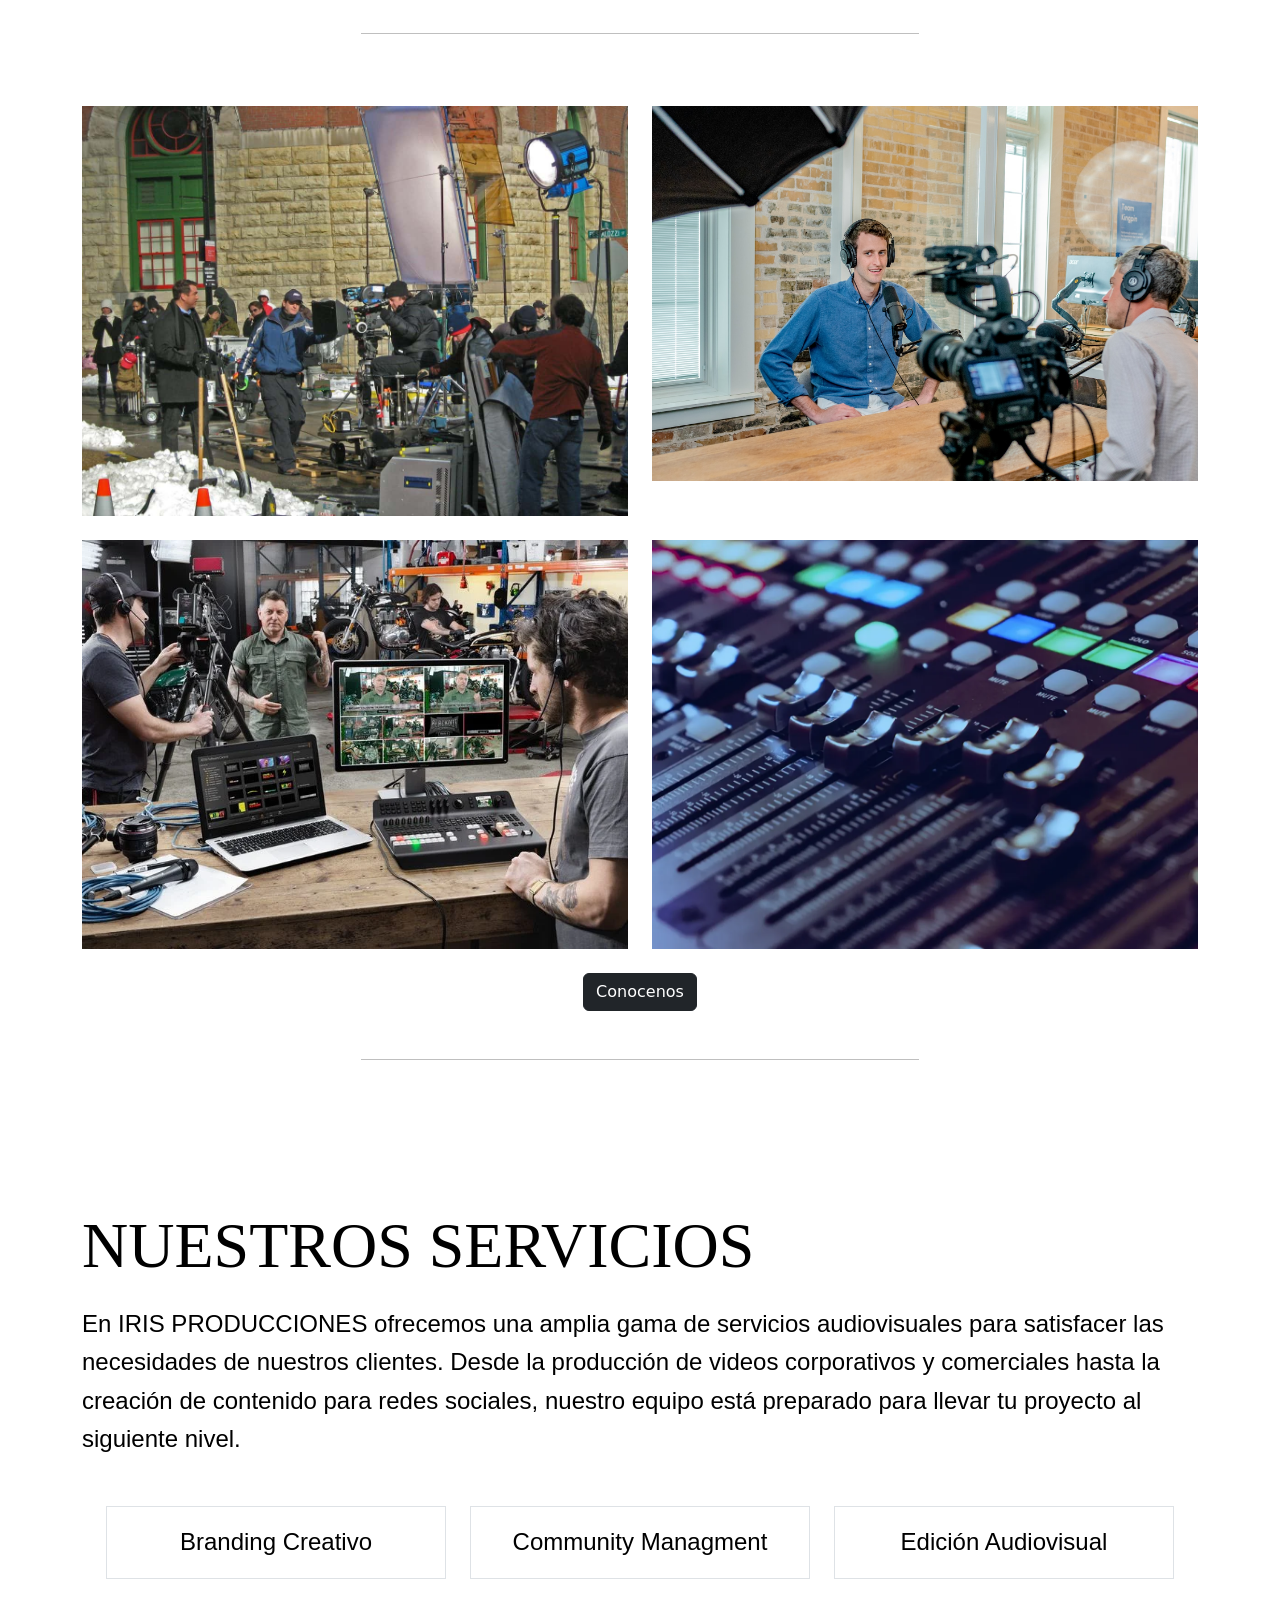
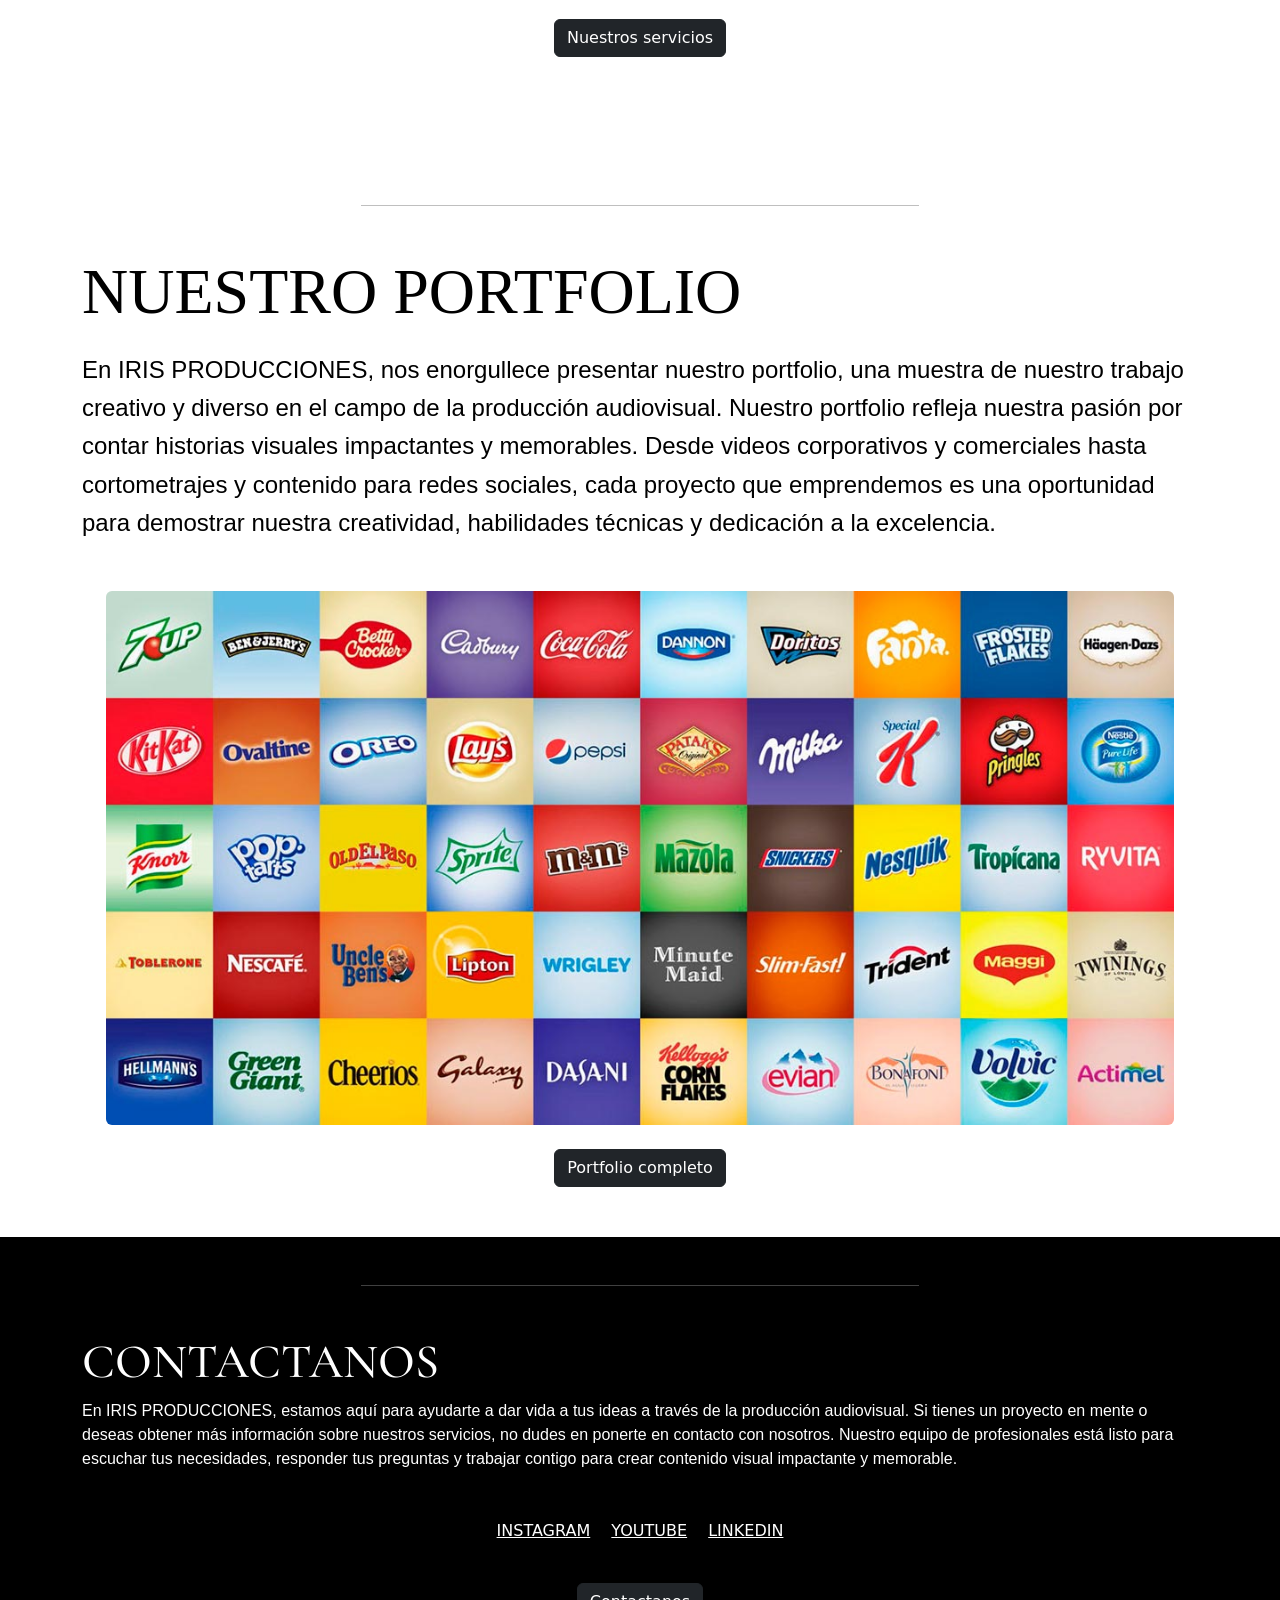
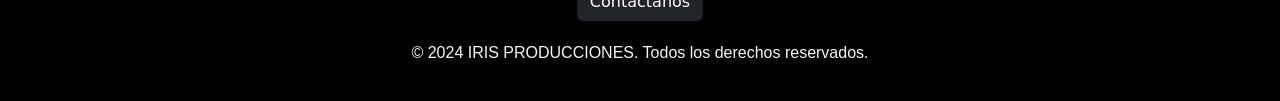
==== commit 8d52fef7: "Cambios esteticos en el sitio web y empiezo a trabajar en MODULO 2; idea de presupuestación y cotiza" ====
--- a/index.html
+++ b/index.html
@@ -15,6 +15,7 @@
         crossorigin="anonymous">
     <link href="https://fonts.googleapis.com/css2?family=Cormorant+Garamond&display=swap" rel="stylesheet">
     <link rel="stylesheet" href="css/style.css">
+    <link rel="stylesheet" href="css/interacciones.css">
 
 </head>
 
@@ -50,9 +51,12 @@
                         <li class="nav-item">
                             <a class="nav-link" href="contacto.html"> Contacto</a>
                         </li>
+
+                        <li class="nav-item">
+                            <a class="nav-link" href="imagina.html"> IMAGINÁ</a>
+                        </li>
                     </ul>
                 </div>
-
             </div>
         </nav>
     </header>
--- a/css/style.css
+++ b/css/style.css
@@ -1,3 +1,5 @@
+/* CSS para estilos generales */
+
 h1,
 h2 {
     font-family: 'Cormorant Garamond', serif;
@@ -34,8 +36,8 @@
 .intro {
     background-image: linear-gradient(rgba(0, 0, 0, 0.5),
             rgba(0, 0, 0, 0.5)), url("../img/ojos.jpg");
-    background-size: cover;
-    background-position: center;
+    background-size: 105%;
+    background-position: 110% center;
     background-repeat: no-repeat;
     min-height: 100vh;
     height: auto;
@@ -55,12 +57,45 @@
     text-shadow: 0 4px 15px rgba(0, 0, 0, 0.8);
     word-break: break-word;
     max-width: 90%;
+    text-align: center;
+    margin-left: auto;
+    margin-right: auto;
 }
 
 .intro h2 {
     font-size: clamp(1.2rem, 4vw, 2.5rem);
     text-shadow: 0 4px 15px rgba(0, 0, 0, 0.8);
     max-width: 90%;
+    text-align: center;
+    margin-left: auto;
+    margin-right: auto;
+}
+
+.imagina {
+    background-image: linear-gradient(rgba(0, 0, 0, 0.5),
+            rgba(0, 0, 0, 0.5)), url("../img/tuproyecto.png");
+    background-size: cover;
+    background-position: center;
+    background-repeat: no-repeat;
+    min-height: 50vh;
+    height: auto;
+    overflow-x: hidden;
+    padding: 2rem 1rem;
+    display: flex;
+    flex-direction: column;
+    justify-content: center;
+    align-items: center;
+}
+
+.imagina h1 {
+    font-size: clamp(2.5rem, 10vw, 5rem);
+    color: #f7f7f7;
+    text-shadow: 0 4px 15px rgba(0, 0, 0, 0.8);
+    word-break: break-word;
+    max-width: 90%;
+    text-align: center;
+    margin-left: auto;
+    margin-right: auto;
 }
 
 .intro .container {
@@ -116,7 +151,7 @@
 .tarjeta-servicio {
     background-color: #111;
     border-radius: 10px;
-    overflow: hidden; /* clave para que la imagen respete bordes */
+    overflow: hidden; 
     border: 1px solid rgba(255,255,255,0.1);
     transition: all 0.3s ease;
 }
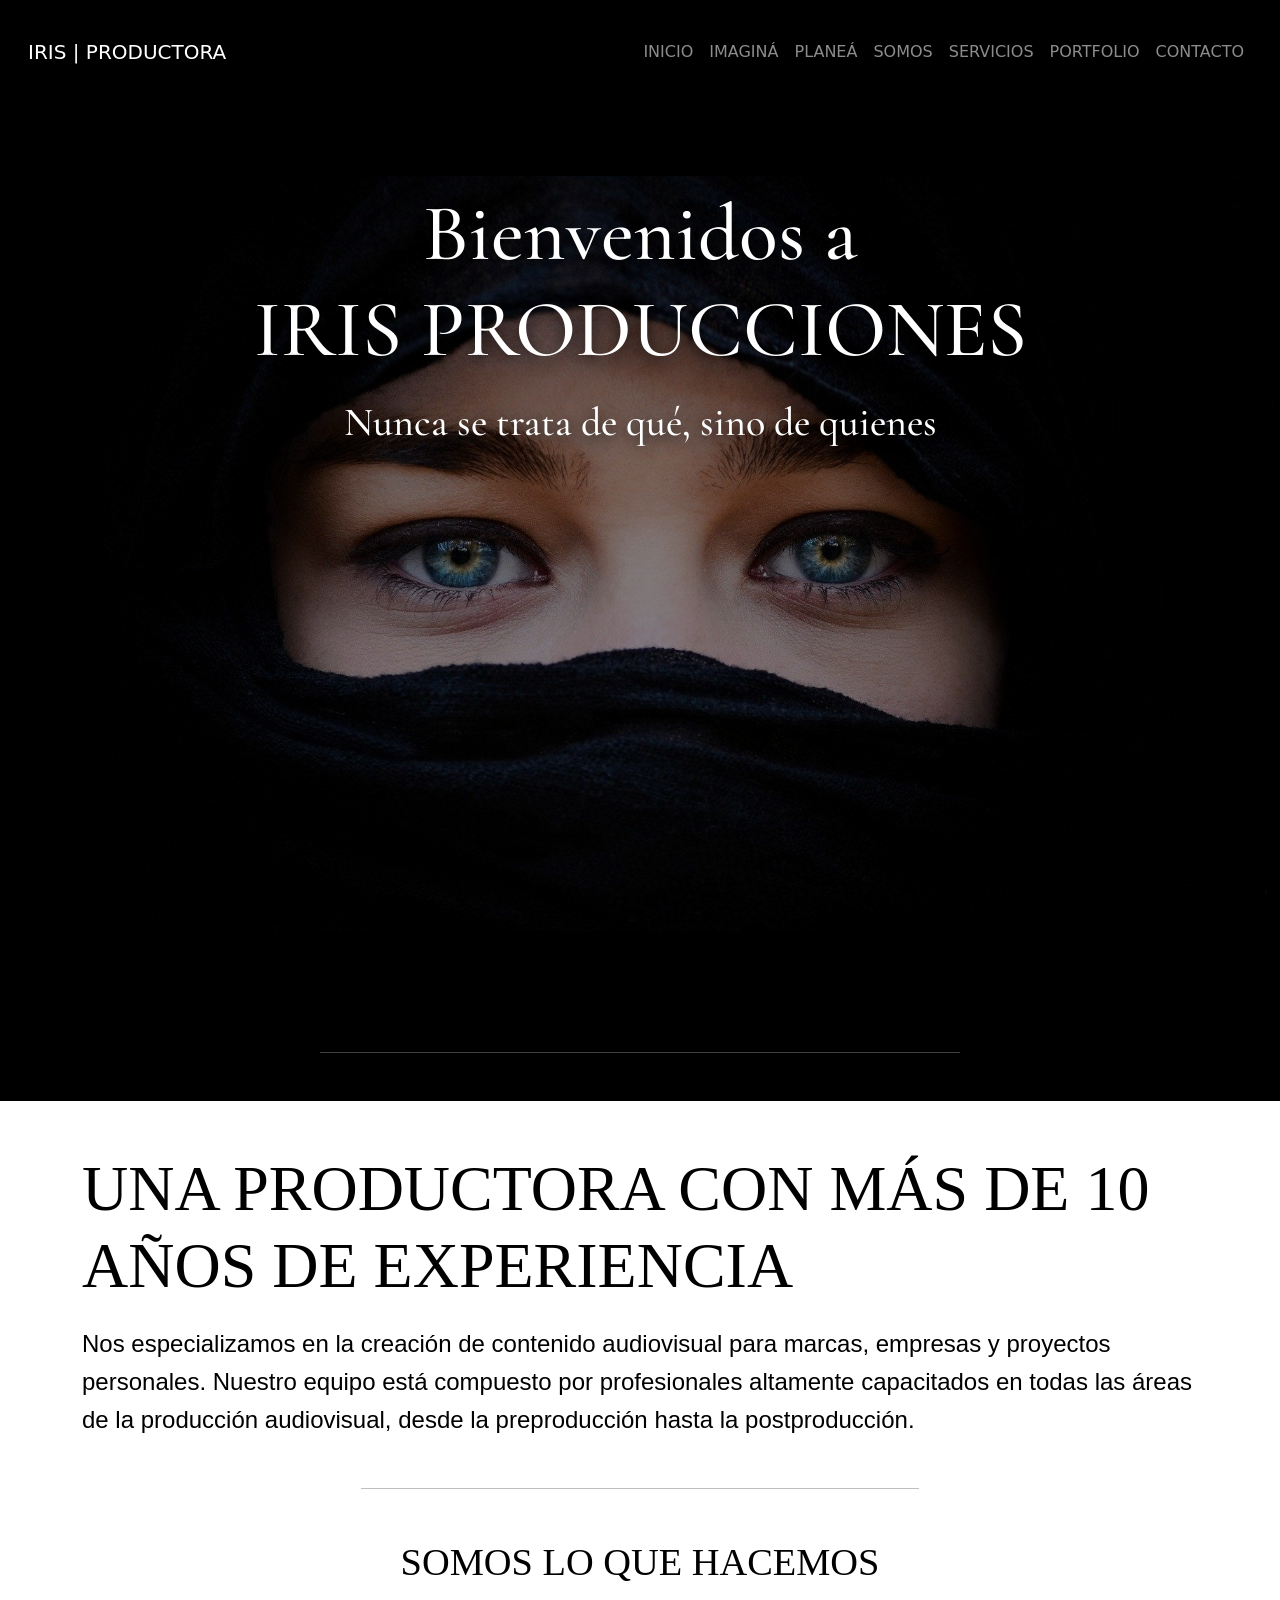
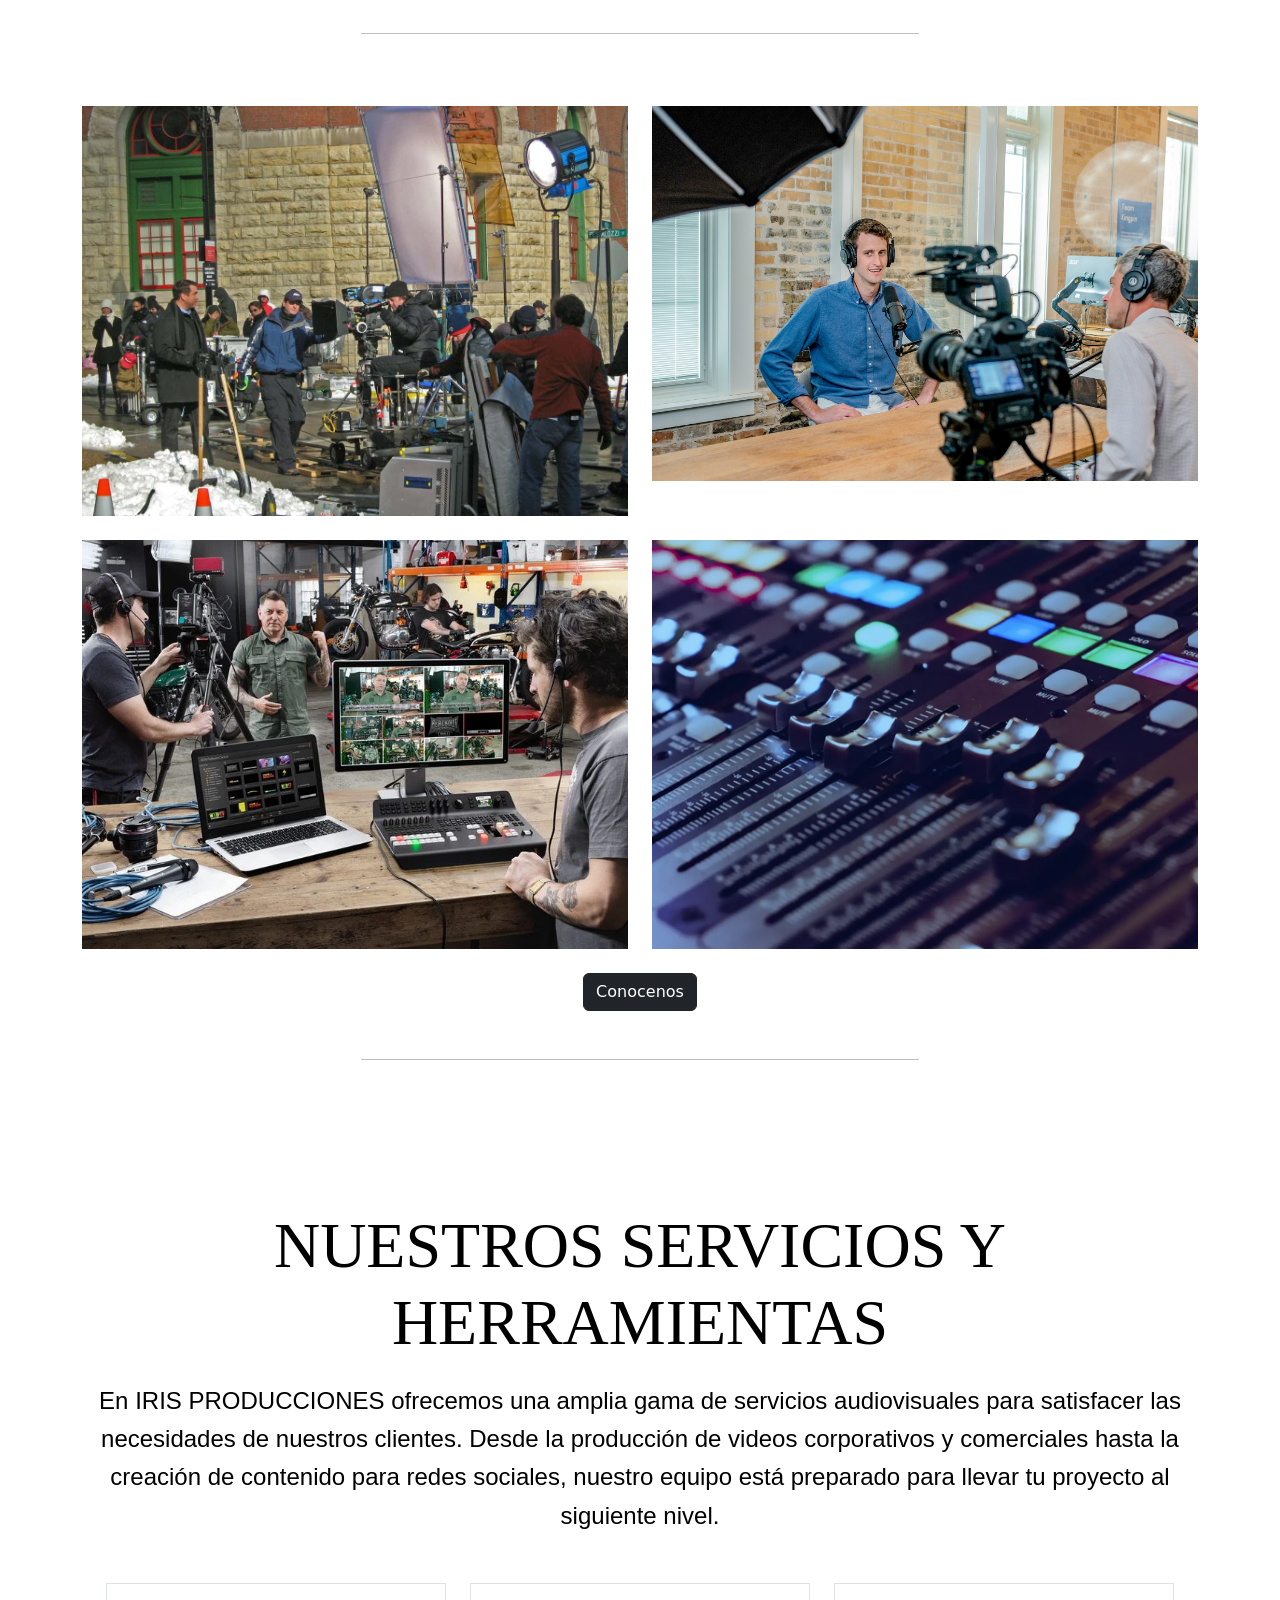
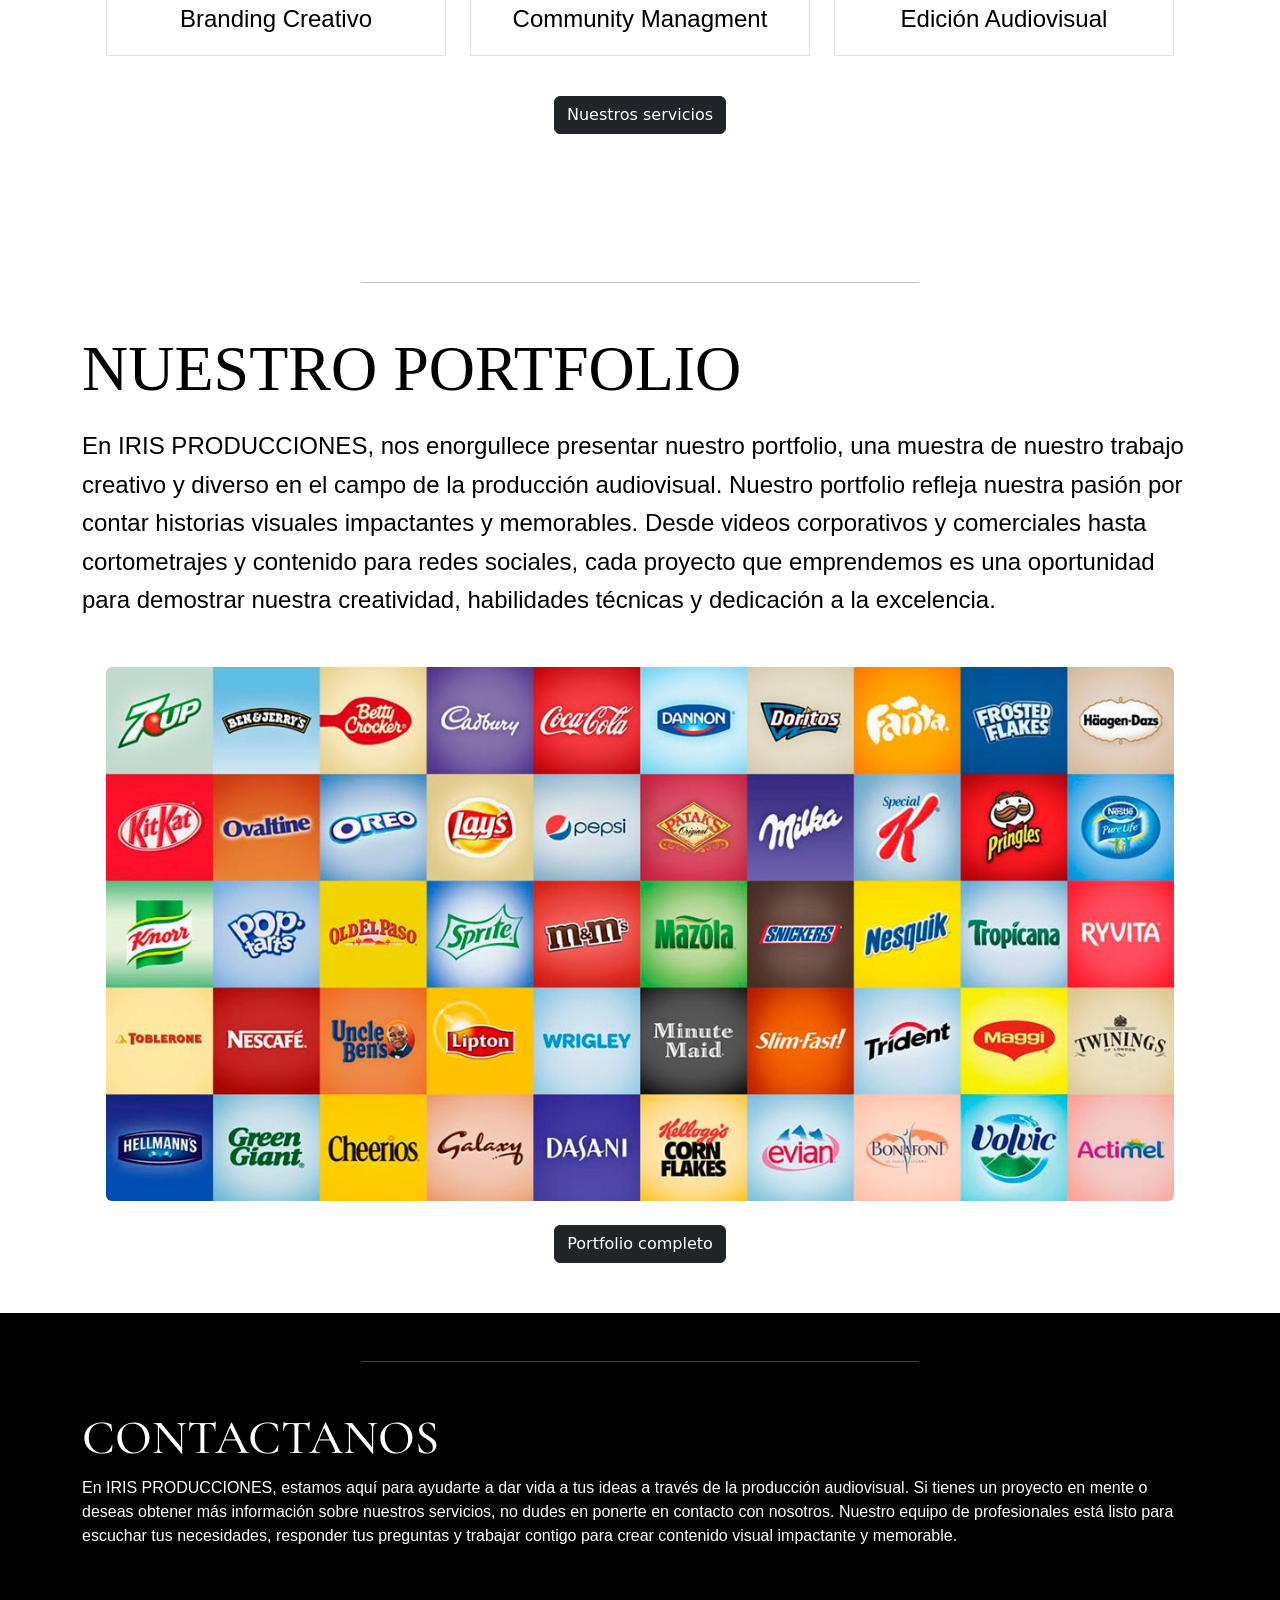
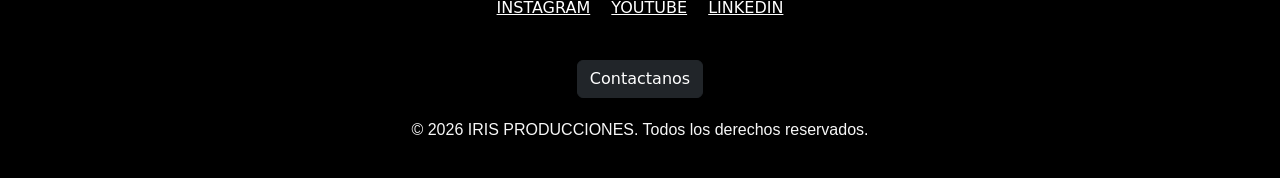
==== commit fa3c22ed: "Mantenimiento general; agregué el espacio "IMAGINA" generando los archivos correspondientes, indepen" ====
--- a/index.html
+++ b/index.html
@@ -15,7 +15,6 @@
         crossorigin="anonymous">
     <link href="https://fonts.googleapis.com/css2?family=Cormorant+Garamond&display=swap" rel="stylesheet">
     <link rel="stylesheet" href="css/style.css">
-    <link rel="stylesheet" href="css/interacciones.css">
 
 </head>
 
@@ -33,27 +32,25 @@
                 <div class="collapse navbar-collapse" id="menu">
                     <ul class="navbar-nav ms-auto">
                         <li class="nav-item">
-                            <a class="nav-link"> HOME</a>
-                        </li>
-
-                        <li class="nav-item">
-                            <a class="nav-link " href="somos.html"> Somos</a>
-                        </li>
-
-                        <li class="nav-item">
-                            <a class="nav-link" href="servicios.html"> Servicios</a>
-                        </li>
-
-                        <li class="nav-item">
-                            <a class="nav-link" href="portfolio.html"> Portfolio</a>
-                        </li>
-
-                        <li class="nav-item">
-                            <a class="nav-link" href="contacto.html"> Contacto</a>
-                        </li>
-
+                            <a class="nav-link" href="index.html"> INICIO</a>
+                        </li>
                         <li class="nav-item">
                             <a class="nav-link" href="imagina.html"> IMAGINÁ</a>
+                        </li>
+                        <li class="nav-item">
+                            <a class="nav-link" href="plan.html"> PLANEÁ</a>
+                        </li>
+                        <li class="nav-item">
+                            <a class="nav-link " href="somos.html"> SOMOS</a>
+                        </li>
+                        <li class="nav-item">
+                            <a class="nav-link" href="servicios.html"> SERVICIOS</a>
+                        </li>
+                        <li class="nav-item">
+                            <a class="nav-link" href="portfolio.html"> PORTFOLIO</a>
+                        </li>
+                        <li class="nav-item">
+                            <a class="nav-link" href="contacto.html"> CONTACTO</a>
                         </li>
                     </ul>
                 </div>
@@ -108,9 +105,9 @@
             </div>
         </section>
 
-        <section class="somos d-flex justify-content-start align-items-start text-start">
-            <div class="container">
-                <h1> NUESTROS SERVICIOS </h1>
+        <section class="somos d-flex justify-content-center align-items-center text-center">
+            <div class="container">
+                <h1> NUESTROS SERVICIOS Y HERRAMIENTAS</h1>
                 <p> En IRIS PRODUCCIONES ofrecemos una amplia gama de servicios audiovisuales para satisfacer las
                     necesidades de nuestros clientes. Desde la producción de videos corporativos y comerciales hasta la
                     creación de contenido para redes sociales, nuestro equipo está preparado para llevar tu proyecto al
@@ -181,28 +178,29 @@
                     visual impactante y memorable. </p>
                 <div class="container mt-5">
                     <div class="container text-center mt-5 td-none">
-                            <a href="https://www.meta.com/es-la/instagram/?srsltid=AfmBOorEFSBBhC4ubzg0YhkwkMawTa0RejBXmQHK4b9O_rMOlhjHGUfG" class="text-white me-3" target="_blank">INSTAGRAM</a>
-                            <a href="https://www.youtube.com/" class="text-white me-3" target="_blank">YOUTUBE</a>
-                            <a href="https://www.linkedin.com/" class="text-white" target="_blank">LINKEDIN</a>
+                        <a href="https://www.meta.com/es-la/instagram/?srsltid=AfmBOorEFSBBhC4ubzg0YhkwkMawTa0RejBXmQHK4b9O_rMOlhjHGUfG"
+                            class="text-white me-3" target="_blank">INSTAGRAM</a>
+                        <a href="https://www.youtube.com/" class="text-white me-3" target="_blank">YOUTUBE</a>
+                        <a href="https://www.linkedin.com/" class="text-white" target="_blank">LINKEDIN</a>
                     </div>
                     <div class="text-center mt-4">
-                            <a href="contacto.html" class="btn btn-dark mt-3">
-                                Contactanos
-                            </a>
+                        <a href="contacto.html" class="btn btn-dark mt-3">
+                            Contactanos
+                        </a>
                     </div>
                 </div>
         </section>
     </main>
+
+    <footer class="footer d-flex justify-content-center align-items-center text-center">
+        <div class="container">
+            <p> © 2026 IRIS PRODUCCIONES. Todos los derechos reservados. </p>
+        </div>
+    </footer>
 
     <script src="https://cdn.jsdelivr.net/npm/bootstrap@5.3.3/dist/js/bootstrap.bundle.min.js"
         crossorigin="anonymous"></script>
-
-    <footer class="footer d-flex justify-content-center align-items-center text-center">
-        <div class="container">
-            <p> © 2024 IRIS PRODUCCIONES. Todos los derechos reservados. </p>
-        </div>
-    </footer>
-
+    <script src="js/script.js"></script>
 </body>
 
 </html>
--- a/css/style.css
+++ b/css/style.css
@@ -178,6 +178,88 @@
     margin-bottom: 5px;
 }
 
+.clickable {
+    cursor: pointer;
+}
+
+.galeria-servicio {
+    background-color: #111;
+    border-radius: 12px;
+    padding: 30px;
+    margin-top: 30px;
+    border: 1px solid rgba(255,255,255,0.08);
+}
+
+.galeria-servicio h2 {
+    color: #ffffff;
+    text-align: center;
+    margin-bottom: 10px;
+    font-family: 'Lato', serif;
+}
+
+.galeria-servicio p {
+    color: #cccccc;
+    font-size: 1.1em;
+    line-height: 1.5;
+    text-align: center;
+
+}
+
+.galeria-servicio .thumbnail-container {
+    margin-bottom: 20px;
+}
+
+.galeria-servicio .thumbnail {
+    width: 100%;
+    aspect-ratio: 1;
+    object-fit: cover;
+    border-radius: 8px;
+    transition: transform 0.2s ease, box-shadow 0.2s ease;
+    cursor: pointer;
+}
+
+.galeria-servicio .thumbnail:hover {
+    transform: scale(1.02);
+    box-shadow: 0 10px 20px rgba(0, 0, 0, 0.25);
+}
+
+.galeria-servicio .caption {
+    margin-top: 10px;
+    font-size: 0.9em;
+    color: #cccccc;
+    text-align: center;
+    line-height: 1.4;
+}
+
+.galeria-servicio .descripcion {
+    display: none;
+    background-color: rgba(255, 255, 255, 0.08);
+    border-radius: 8px;
+    padding: 12px;
+    margin-top: 10px;
+    color: #ddd;
+    font-size: 0.95em;
+}
+
+.overlay-imagen {
+    position: fixed;
+    inset: 0;
+    display: none;
+    justify-content: center;
+    align-items: center;
+    background: rgba(0, 0, 0, 0.88);
+    z-index: 2000;
+    cursor: pointer;
+}
+
+.overlay-imagen .overlay-img {
+    max-width: 90%;
+    max-height: 90%;
+    border-radius: 12px;
+    box-shadow: 0 16px 50px rgba(0, 0, 0, 0.6);
+    cursor: auto;
+}
+
 img {
     height: 250px;
     object-fit: cover;
@@ -252,4 +334,71 @@
     line-height: 1.6;
     font-family: 'Inter', sans-serif;
     text-align: center;
+}
+
+.image-overlay {
+    position: fixed;
+    top: 0;
+    left: 0;
+    width: 100%;
+    height: 100%;
+    background: rgba(0, 0, 0, 0.8);
+    z-index: 1050;
+    display: flex;
+    align-items: center;
+    justify-content: center;
+    cursor: pointer;
+}
+
+.image-container {
+    display: flex;
+    max-width: 80%;
+    max-height: 80%;
+    align-items: center;
+}
+
+.image-container img {
+    max-width: 60%;
+    max-height: 100%;
+    object-fit: contain;
+}
+
+.image-desc {
+    margin-left: 20px;
+    color: white;
+    max-width: 30%;
+    font-size: 1.1em;
+    line-height: 1.4;
+}
+
+.galeria-herramientas {
+    background: #f8f9fa;
+    padding: 20px;
+    border-radius: 8px;
+    box-shadow: 0 2px 10px rgba(0, 0, 0, 0.1);
+}
+
+.galeria-herramientas h4 {
+    text-align: center;
+    margin-bottom: 20px;
+    color: #333;
+}
+
+.galeria-herramientas .thumbnail {
+    cursor: pointer;
+    transition: transform 0.2s;
+}
+
+.galeria-herramientas .thumbnail:hover {
+    transform: scale(1.05);
+}
+
+.descripcion {
+    background: #fff;
+    padding: 10px;
+    border-radius: 5px;
+    margin-top: 10px;
+    color: #555;
+    font-size: 0.9em;
+    line-height: 1.4;
 }
